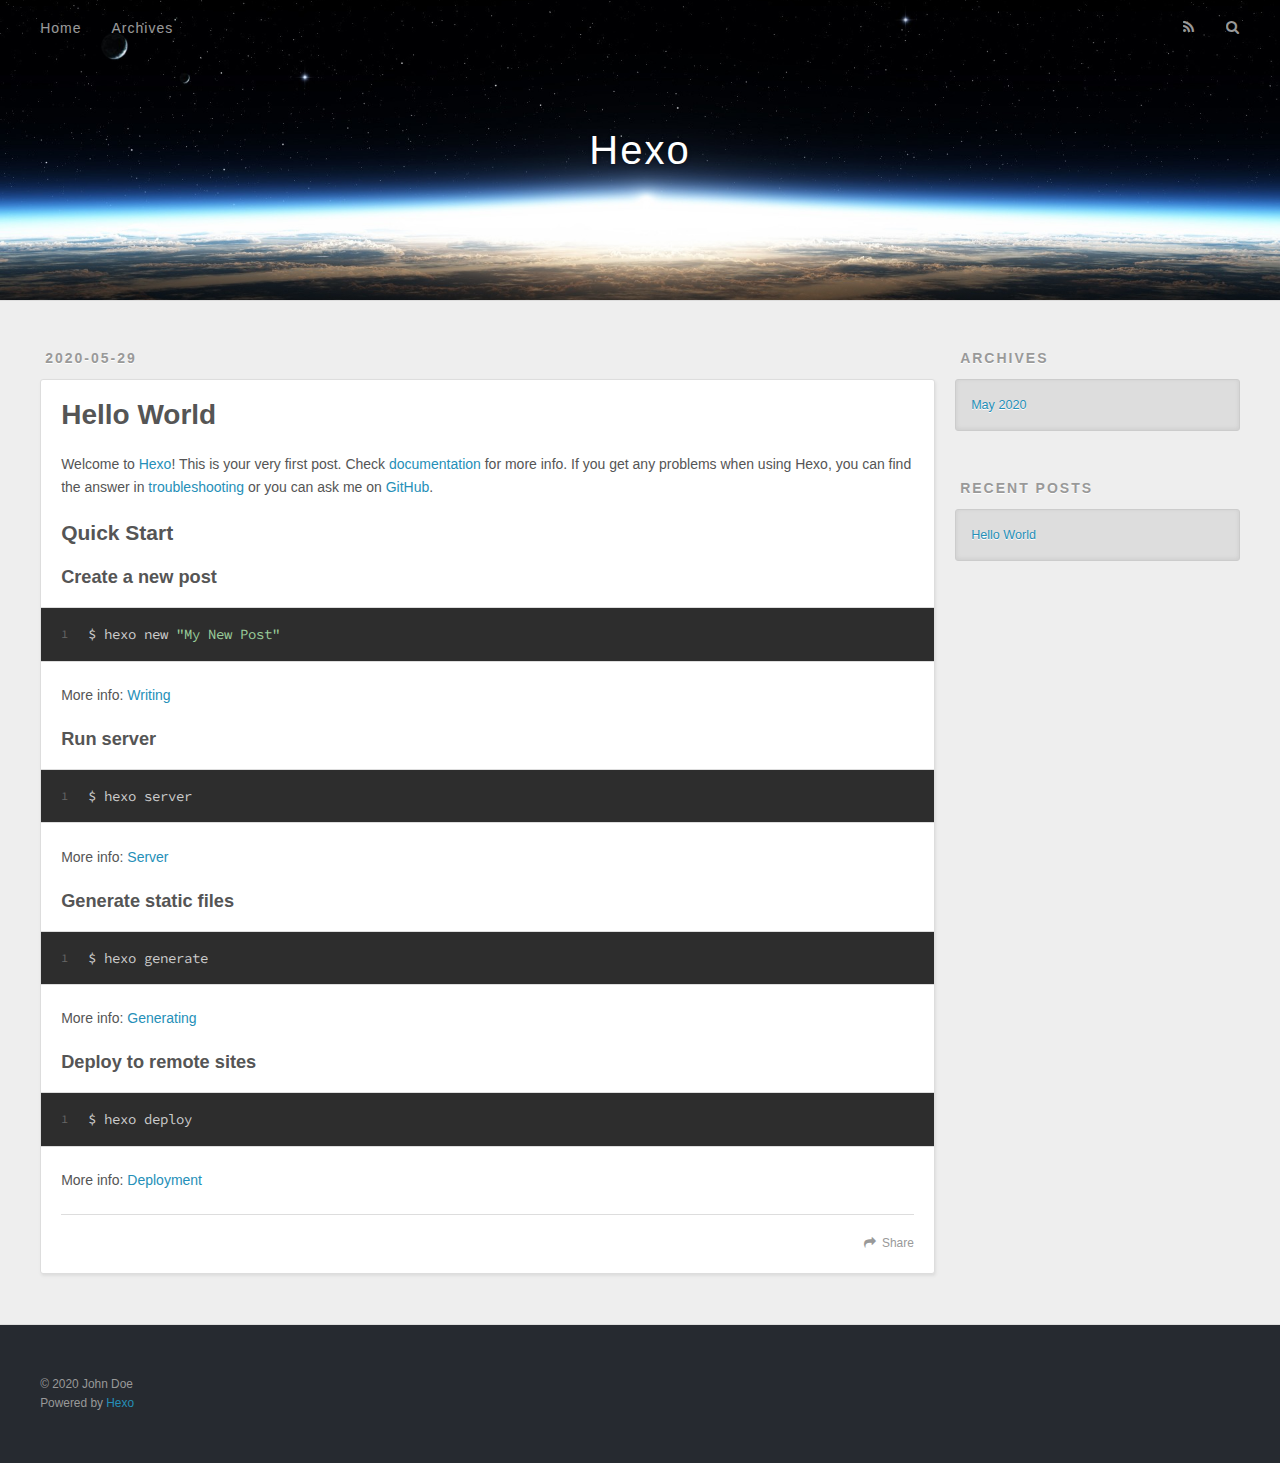
==== index.html @ 5be990b1 "Site updated: 2020-05-29 15:42:24" ====
<!DOCTYPE html>
<html>
<head>
  <meta charset="utf-8">
  

  
  <title>Hexo</title>
  <meta name="viewport" content="width=device-width, initial-scale=1, maximum-scale=1">
  <meta property="og:type" content="website">
<meta property="og:title" content="Hexo">
<meta property="og:url" content="http://yoursite.com/index.html">
<meta property="og:site_name" content="Hexo">
<meta property="og:locale" content="en_US">
<meta property="article:author" content="John Doe">
<meta name="twitter:card" content="summary">
  
    <link rel="alternate" href="/atom.xml" title="Hexo" type="application/atom+xml">
  
  
    <link rel="icon" href="/favicon.png">
  
  
    <link href="//fonts.googleapis.com/css?family=Source+Code+Pro" rel="stylesheet" type="text/css">
  
  
<link rel="stylesheet" href="/css/style.css">

<meta name="generator" content="Hexo 4.2.1"></head>

<body>
  <div id="container">
    <div id="wrap">
      <header id="header">
  <div id="banner"></div>
  <div id="header-outer" class="outer">
    <div id="header-title" class="inner">
      <h1 id="logo-wrap">
        <a href="/" id="logo">Hexo</a>
      </h1>
      
    </div>
    <div id="header-inner" class="inner">
      <nav id="main-nav">
        <a id="main-nav-toggle" class="nav-icon"></a>
        
          <a class="main-nav-link" href="/">Home</a>
        
          <a class="main-nav-link" href="/archives">Archives</a>
        
      </nav>
      <nav id="sub-nav">
        
          <a id="nav-rss-link" class="nav-icon" href="/atom.xml" title="RSS Feed"></a>
        
        <a id="nav-search-btn" class="nav-icon" title="Search"></a>
      </nav>
      <div id="search-form-wrap">
        <form action="//google.com/search" method="get" accept-charset="UTF-8" class="search-form"><input type="search" name="q" class="search-form-input" placeholder="Search"><button type="submit" class="search-form-submit">&#xF002;</button><input type="hidden" name="sitesearch" value="http://yoursite.com"></form>
      </div>
    </div>
  </div>
</header>
      <div class="outer">
        <section id="main">
  
    <article id="post-hello-world" class="article article-type-post" itemscope itemprop="blogPost">
  <div class="article-meta">
    <a href="/2020/05/29/hello-world/" class="article-date">
  <time datetime="2020-05-29T06:48:55.327Z" itemprop="datePublished">2020-05-29</time>
</a>
    
  </div>
  <div class="article-inner">
    
    
      <header class="article-header">
        
  
    <h1 itemprop="name">
      <a class="article-title" href="/2020/05/29/hello-world/">Hello World</a>
    </h1>
  

      </header>
    
    <div class="article-entry" itemprop="articleBody">
      
        <p>Welcome to <a href="https://hexo.io/" target="_blank" rel="noopener">Hexo</a>! This is your very first post. Check <a href="https://hexo.io/docs/" target="_blank" rel="noopener">documentation</a> for more info. If you get any problems when using Hexo, you can find the answer in <a href="https://hexo.io/docs/troubleshooting.html" target="_blank" rel="noopener">troubleshooting</a> or you can ask me on <a href="https://github.com/hexojs/hexo/issues" target="_blank" rel="noopener">GitHub</a>.</p>
<h2 id="Quick-Start"><a href="#Quick-Start" class="headerlink" title="Quick Start"></a>Quick Start</h2><h3 id="Create-a-new-post"><a href="#Create-a-new-post" class="headerlink" title="Create a new post"></a>Create a new post</h3><figure class="highlight bash"><table><tr><td class="gutter"><pre><span class="line">1</span><br></pre></td><td class="code"><pre><span class="line">$ hexo new <span class="string">"My New Post"</span></span><br></pre></td></tr></table></figure>

<p>More info: <a href="https://hexo.io/docs/writing.html" target="_blank" rel="noopener">Writing</a></p>
<h3 id="Run-server"><a href="#Run-server" class="headerlink" title="Run server"></a>Run server</h3><figure class="highlight bash"><table><tr><td class="gutter"><pre><span class="line">1</span><br></pre></td><td class="code"><pre><span class="line">$ hexo server</span><br></pre></td></tr></table></figure>

<p>More info: <a href="https://hexo.io/docs/server.html" target="_blank" rel="noopener">Server</a></p>
<h3 id="Generate-static-files"><a href="#Generate-static-files" class="headerlink" title="Generate static files"></a>Generate static files</h3><figure class="highlight bash"><table><tr><td class="gutter"><pre><span class="line">1</span><br></pre></td><td class="code"><pre><span class="line">$ hexo generate</span><br></pre></td></tr></table></figure>

<p>More info: <a href="https://hexo.io/docs/generating.html" target="_blank" rel="noopener">Generating</a></p>
<h3 id="Deploy-to-remote-sites"><a href="#Deploy-to-remote-sites" class="headerlink" title="Deploy to remote sites"></a>Deploy to remote sites</h3><figure class="highlight bash"><table><tr><td class="gutter"><pre><span class="line">1</span><br></pre></td><td class="code"><pre><span class="line">$ hexo deploy</span><br></pre></td></tr></table></figure>

<p>More info: <a href="https://hexo.io/docs/one-command-deployment.html" target="_blank" rel="noopener">Deployment</a></p>

      
    </div>
    <footer class="article-footer">
      <a data-url="http://yoursite.com/2020/05/29/hello-world/" data-id="ckaruykmx0000fo1jfmkt8koo" class="article-share-link">Share</a>
      
      
    </footer>
  </div>
  
</article>


  


</section>
        
          <aside id="sidebar">
  
    

  
    

  
    
  
    
  <div class="widget-wrap">
    <h3 class="widget-title">Archives</h3>
    <div class="widget">
      <ul class="archive-list"><li class="archive-list-item"><a class="archive-list-link" href="/archives/2020/05/">May 2020</a></li></ul>
    </div>
  </div>


  
    
  <div class="widget-wrap">
    <h3 class="widget-title">Recent Posts</h3>
    <div class="widget">
      <ul>
        
          <li>
            <a href="/2020/05/29/hello-world/">Hello World</a>
          </li>
        
      </ul>
    </div>
  </div>

  
</aside>
        
      </div>
      <footer id="footer">
  
  <div class="outer">
    <div id="footer-info" class="inner">
      &copy; 2020 John Doe<br>
      Powered by <a href="http://hexo.io/" target="_blank">Hexo</a>
    </div>
  </div>
</footer>
    </div>
    <nav id="mobile-nav">
  
    <a href="/" class="mobile-nav-link">Home</a>
  
    <a href="/archives" class="mobile-nav-link">Archives</a>
  
</nav>
    

<script src="//ajax.googleapis.com/ajax/libs/jquery/2.0.3/jquery.min.js"></script>


  
<link rel="stylesheet" href="/fancybox/jquery.fancybox.css">

  
<script src="/fancybox/jquery.fancybox.pack.js"></script>




<script src="/js/script.js"></script>




  </div>
</body>
</html>
---- css/style.css ----
body {
  width: 100%;
}
body:before,
body:after {
  content: "";
  display: table;
}
body:after {
  clear: both;
}
html,
body,
div,
span,
applet,
object,
iframe,
h1,
h2,
h3,
h4,
h5,
h6,
p,
blockquote,
pre,
a,
abbr,
acronym,
address,
big,
cite,
code,
del,
dfn,
em,
img,
ins,
kbd,
q,
s,
samp,
small,
strike,
strong,
sub,
sup,
tt,
var,
dl,
dt,
dd,
ol,
ul,
li,
fieldset,
form,
label,
legend,
table,
caption,
tbody,
tfoot,
thead,
tr,
th,
td {
  margin: 0;
  padding: 0;
  border: 0;
  outline: 0;
  font-weight: inherit;
  font-style: inherit;
  font-family: inherit;
  font-size: 100%;
  vertical-align: baseline;
}
body {
  line-height: 1;
  color: #000;
  background: #fff;
}
ol,
ul {
  list-style: none;
}
table {
  border-collapse: separate;
  border-spacing: 0;
  vertical-align: middle;
}
caption,
th,
td {
  text-align: left;
  font-weight: normal;
  vertical-align: middle;
}
a img {
  border: none;
}
input,
button {
  margin: 0;
  padding: 0;
}
input::-moz-focus-inner,
button::-moz-focus-inner {
  border: 0;
  padding: 0;
}
@font-face {
  font-family: FontAwesome;
  font-style: normal;
  font-weight: normal;
  src: url("fonts/fontawesome-webfont.eot?v=#4.0.3");
  src: url("fonts/fontawesome-webfont.eot?#iefix&v=#4.0.3") format("embedded-opentype"), url("fonts/fontawesome-webfont.woff?v=#4.0.3") format("woff"), url("fonts/fontawesome-webfont.ttf?v=#4.0.3") format("truetype"), url("fonts/fontawesome-webfont.svg#fontawesomeregular?v=#4.0.3") format("svg");
}
html,
body,
#container {
  height: 100%;
}
body {
  background: #eee;
  font: 14px -apple-system, BlinkMacSystemFont, "Segoe UI", "Roboto", "Oxygen", "Ubuntu", "Cantarell", "Fira Sans", "Droid Sans", "Helvetica Neue", sans-serif;
  -webkit-text-size-adjust: 100%;
}
.outer {
  max-width: 1220px;
  margin: 0 auto;
  padding: 0 20px;
}
.outer:before,
.outer:after {
  content: "";
  display: table;
}
.outer:after {
  clear: both;
}
.inner {
  display: inline;
  float: left;
  width: 98.33333333333333%;
  margin: 0 0.833333333333333%;
}
.left,
.alignleft {
  float: left;
}
.right,
.alignright {
  float: right;
}
.clear {
  clear: both;
}
#container {
  position: relative;
}
.mobile-nav-on {
  overflow: hidden;
}
#wrap {
  height: 100%;
  width: 100%;
  position: absolute;
  top: 0;
  left: 0;
  -webkit-transition: 0.2s ease-out;
  -moz-transition: 0.2s ease-out;
  -ms-transition: 0.2s ease-out;
  transition: 0.2s ease-out;
  z-index: 1;
  background: #eee;
}
.mobile-nav-on #wrap {
  left: 280px;
}
@media screen and (min-width: 768px) {
  #main {
    display: inline;
    float: left;
    width: 73.33333333333333%;
    margin: 0 0.833333333333333%;
  }
}
.article-date,
.article-category-link,
.archive-year,
.widget-title {
  text-decoration: none;
  text-transform: uppercase;
  letter-spacing: 2px;
  color: #999;
  margin-bottom: 1em;
  margin-left: 5px;
  line-height: 1em;
  text-shadow: 0 1px #fff;
  font-weight: bold;
}
.article-inner,
.archive-article-inner {
  background: #fff;
  -webkit-box-shadow: 1px 2px 3px #ddd;
  box-shadow: 1px 2px 3px #ddd;
  border: 1px solid #ddd;
  border-radius: 3px;
}
.article-entry h1,
.widget h1 {
  font-size: 2em;
}
.article-entry h2,
.widget h2 {
  font-size: 1.5em;
}
.article-entry h3,
.widget h3 {
  font-size: 1.3em;
}
.article-entry h4,
.widget h4 {
  font-size: 1.2em;
}
.article-entry h5,
.widget h5 {
  font-size: 1em;
}
.article-entry h6,
.widget h6 {
  font-size: 1em;
  color: #999;
}
.article-entry hr,
.widget hr {
  border: 1px dashed #ddd;
}
.article-entry strong,
.widget strong {
  font-weight: bold;
}
.article-entry em,
.widget em,
.article-entry cite,
.widget cite {
  font-style: italic;
}
.article-entry sup,
.widget sup,
.article-entry sub,
.widget sub {
  font-size: 0.75em;
  line-height: 0;
  position: relative;
  vertical-align: baseline;
}
.article-entry sup,
.widget sup {
  top: -0.5em;
}
.article-entry sub,
.widget sub {
  bottom: -0.2em;
}
.article-entry small,
.widget small {
  font-size: 0.85em;
}
.article-entry acronym,
.widget acronym,
.article-entry abbr,
.widget abbr {
  border-bottom: 1px dotted;
}
.article-entry ul,
.widget ul,
.article-entry ol,
.widget ol,
.article-entry dl,
.widget dl {
  margin: 0 20px;
  line-height: 1.6em;
}
.article-entry ul ul,
.widget ul ul,
.article-entry ol ul,
.widget ol ul,
.article-entry ul ol,
.widget ul ol,
.article-entry ol ol,
.widget ol ol {
  margin-top: 0;
  margin-bottom: 0;
}
.article-entry ul,
.widget ul {
  list-style: disc;
}
.article-entry ol,
.widget ol {
  list-style: decimal;
}
.article-entry dt,
.widget dt {
  font-weight: bold;
}
#header {
  height: 300px;
  position: relative;
  border-bottom: 1px solid #ddd;
}
#header:before,
#header:after {
  content: "";
  position: absolute;
  left: 0;
  right: 0;
  height: 40px;
}
#header:before {
  top: 0;
  background: -webkit-linear-gradient(rgba(0,0,0,0.2), transparent);
  background: -moz-linear-gradient(rgba(0,0,0,0.2), transparent);
  background: -ms-linear-gradient(rgba(0,0,0,0.2), transparent);
  background: linear-gradient(rgba(0,0,0,0.2), transparent);
}
#header:after {
  bottom: 0;
  background: -webkit-linear-gradient(transparent, rgba(0,0,0,0.2));
  background: -moz-linear-gradient(transparent, rgba(0,0,0,0.2));
  background: -ms-linear-gradient(transparent, rgba(0,0,0,0.2));
  background: linear-gradient(transparent, rgba(0,0,0,0.2));
}
#header-outer {
  height: 100%;
  position: relative;
}
#header-inner {
  position: relative;
  overflow: hidden;
}
#banner {
  position: absolute;
  top: 0;
  left: 0;
  width: 100%;
  height: 100%;
  background: url("images/banner.jpg") center #000;
  -webkit-background-size: cover;
  -moz-background-size: cover;
  background-size: cover;
  z-index: -1;
}
#header-title {
  text-align: center;
  height: 40px;
  position: absolute;
  top: 50%;
  left: 0;
  margin-top: -20px;
}
#logo,
#subtitle {
  text-decoration: none;
  color: #fff;
  font-weight: 300;
  text-shadow: 0 1px 4px rgba(0,0,0,0.3);
}
#logo {
  font-size: 40px;
  line-height: 40px;
  letter-spacing: 2px;
}
#subtitle {
  font-size: 16px;
  line-height: 16px;
  letter-spacing: 1px;
}
#subtitle-wrap {
  margin-top: 16px;
}
#main-nav {
  float: left;
  margin-left: -15px;
}
.nav-icon,
.main-nav-link {
  float: left;
  color: #fff;
  opacity: 0.6;
  text-decoration: none;
  text-shadow: 0 1px rgba(0,0,0,0.2);
  -webkit-transition: opacity 0.2s;
  -moz-transition: opacity 0.2s;
  -ms-transition: opacity 0.2s;
  transition: opacity 0.2s;
  display: block;
  padding: 20px 15px;
}
.nav-icon:hover,
.main-nav-link:hover {
  opacity: 1;
}
.nav-icon {
  font-family: FontAwesome;
  text-align: center;
  font-size: 14px;
  width: 14px;
  height: 14px;
  padding: 20px 15px;
  position: relative;
  cursor: pointer;
}
.main-nav-link {
  font-weight: 300;
  letter-spacing: 1px;
}
@media screen and (max-width: 479px) {
  .main-nav-link {
    display: none;
  }
}
#main-nav-toggle {
  display: none;
}
#main-nav-toggle:before {
  content: "\f0c9";
}
@media screen and (max-width: 479px) {
  #main-nav-toggle {
    display: block;
  }
}
#sub-nav {
  float: right;
  margin-right: -15px;
}
#nav-rss-link:before {
  content: "\f09e";
}
#nav-search-btn:before {
  content: "\f002";
}
#search-form-wrap {
  position: absolute;
  top: 15px;
  width: 150px;
  height: 30px;
  right: -150px;
  opacity: 0;
  -webkit-transition: 0.2s ease-out;
  -moz-transition: 0.2s ease-out;
  -ms-transition: 0.2s ease-out;
  transition: 0.2s ease-out;
}
#search-form-wrap.on {
  opacity: 1;
  right: 0;
}
@media screen and (max-width: 479px) {
  #search-form-wrap {
    width: 100%;
    right: -100%;
  }
}
.search-form {
  position: absolute;
  top: 0;
  left: 0;
  right: 0;
  background: #fff;
  padding: 5px 15px;
  border-radius: 15px;
  -webkit-box-shadow: 0 0 10px rgba(0,0,0,0.3);
  box-shadow: 0 0 10px rgba(0,0,0,0.3);
}
.search-form-input {
  border: none;
  background: none;
  color: #555;
  width: 100%;
  font: 13px -apple-system, BlinkMacSystemFont, "Segoe UI", "Roboto", "Oxygen", "Ubuntu", "Cantarell", "Fira Sans", "Droid Sans", "Helvetica Neue", sans-serif;
  outline: none;
}
.search-form-input::-webkit-search-results-decoration,
.search-form-input::-webkit-search-cancel-button {
  -webkit-appearance: none;
}
.search-form-submit {
  position: absolute;
  top: 50%;
  right: 10px;
  margin-top: -7px;
  font: 13px FontAwesome;
  border: none;
  background: none;
  color: #bbb;
  cursor: pointer;
}
.search-form-submit:hover,
.search-form-submit:focus {
  color: #777;
}
.article {
  margin: 50px 0;
}
.article-inner {
  overflow: hidden;
}
.article-meta:before,
.article-meta:after {
  content: "";
  display: table;
}
.article-meta:after {
  clear: both;
}
.article-date {
  float: left;
}
.article-category {
  float: left;
  line-height: 1em;
  color: #ccc;
  text-shadow: 0 1px #fff;
  margin-left: 8px;
}
.article-category:before {
  content: "\2022";
}
.article-category-link {
  margin: 0 12px 1em;
}
.article-header {
  padding: 20px 20px 0;
}
.article-title {
  text-decoration: none;
  font-size: 2em;
  font-weight: bold;
  color: #555;
  line-height: 1.1em;
  -webkit-transition: color 0.2s;
  -moz-transition: color 0.2s;
  -ms-transition: color 0.2s;
  transition: color 0.2s;
}
a.article-title:hover {
  color: #258fb8;
}
.article-entry {
  color: #555;
  padding: 0 20px;
}
.article-entry:before,
.article-entry:after {
  content: "";
  display: table;
}
.article-entry:after {
  clear: both;
}
.article-entry p,
.article-entry table {
  line-height: 1.6em;
  margin: 1.6em 0;
}
.article-entry h1,
.article-entry h2,
.article-entry h3,
.article-entry h4,
.article-entry h5,
.article-entry h6 {
  font-weight: bold;
}
.article-entry h1,
.article-entry h2,
.article-entry h3,
.article-entry h4,
.article-entry h5,
.article-entry h6 {
  line-height: 1.1em;
  margin: 1.1em 0;
}
.article-entry a {
  color: #258fb8;
  text-decoration: none;
}
.article-entry a:hover {
  text-decoration: underline;
}
.article-entry ul,
.article-entry ol,
.article-entry dl {
  margin-top: 1.6em;
  margin-bottom: 1.6em;
}
.article-entry img,
.article-entry video {
  max-width: 100%;
  height: auto;
  display: block;
  margin: auto;
}
.article-entry iframe {
  border: none;
}
.article-entry table {
  width: 100%;
  border-collapse: collapse;
  border-spacing: 0;
}
.article-entry th {
  font-weight: bold;
  border-bottom: 3px solid #ddd;
  padding-bottom: 0.5em;
}
.article-entry td {
  border-bottom: 1px solid #ddd;
  padding: 10px 0;
}
.article-entry blockquote {
  font-family: Georgia, "Times New Roman", serif;
  font-size: 1.4em;
  margin: 1.6em 20px;
  text-align: center;
}
.article-entry blockquote footer {
  font-size: 14px;
  margin: 1.6em 0;
  font-family: -apple-system, BlinkMacSystemFont, "Segoe UI", "Roboto", "Oxygen", "Ubuntu", "Cantarell", "Fira Sans", "Droid Sans", "Helvetica Neue", sans-serif;
}
.article-entry blockquote footer cite:before {
  content: "—";
  padding: 0 0.5em;
}
.article-entry .pullquote {
  text-align: left;
  width: 45%;
  margin: 0;
}
.article-entry .pullquote.left {
  margin-left: 0.5em;
  margin-right: 1em;
}
.article-entry .pullquote.right {
  margin-right: 0.5em;
  margin-left: 1em;
}
.article-entry .caption {
  color: #999;
  display: block;
  font-size: 0.9em;
  margin-top: 0.5em;
  position: relative;
  text-align: center;
}
.article-entry .video-container {
  position: relative;
  padding-top: 56.25%;
  height: 0;
  overflow: hidden;
}
.article-entry .video-container iframe,
.article-entry .video-container object,
.article-entry .video-container embed {
  position: absolute;
  top: 0;
  left: 0;
  width: 100%;
  height: 100%;
  margin-top: 0;
}
.article-more-link a {
  display: inline-block;
  line-height: 1em;
  padding: 6px 15px;
  border-radius: 15px;
  background: #eee;
  color: #999;
  text-shadow: 0 1px #fff;
  text-decoration: none;
}
.article-more-link a:hover {
  background: #258fb8;
  color: #fff;
  text-decoration: none;
  text-shadow: 0 1px #1e7293;
}
.article-footer {
  font-size: 0.85em;
  line-height: 1.6em;
  border-top: 1px solid #ddd;
  padding-top: 1.6em;
  margin: 0 20px 20px;
}
.article-footer:before,
.article-footer:after {
  content: "";
  display: table;
}
.article-footer:after {
  clear: both;
}
.article-footer a {
  color: #999;
  text-decoration: none;
}
.article-footer a:hover {
  color: #555;
}
.article-tag-list-item {
  float: left;
  margin-right: 10px;
}
.article-tag-list-link:before {
  content: "#";
}
.article-comment-link {
  float: right;
}
.article-comment-link:before {
  content: "\f075";
  font-family: FontAwesome;
  padding-right: 8px;
}
.article-share-link {
  cursor: pointer;
  float: right;
  margin-left: 20px;
}
.article-share-link:before {
  content: "\f064";
  font-family: FontAwesome;
  padding-right: 6px;
}
#article-nav {
  position: relative;
}
#article-nav:before,
#article-nav:after {
  content: "";
  display: table;
}
#article-nav:after {
  clear: both;
}
@media screen and (min-width: 768px) {
  #article-nav {
    margin: 50px 0;
  }
  #article-nav:before {
    width: 8px;
    height: 8px;
    position: absolute;
    top: 50%;
    left: 50%;
    margin-top: -4px;
    margin-left: -4px;
    content: "";
    border-radius: 50%;
    background: #ddd;
    -webkit-box-shadow: 0 1px 2px #fff;
    box-shadow: 0 1px 2px #fff;
  }
}
.article-nav-link-wrap {
  text-decoration: none;
  text-shadow: 0 1px #fff;
  color: #999;
  -webkit-box-sizing: border-box;
  -moz-box-sizing: border-box;
  box-sizing: border-box;
  margin-top: 50px;
  text-align: center;
  display: block;
}
.article-nav-link-wrap:hover {
  color: #555;
}
@media screen and (min-width: 768px) {
  .article-nav-link-wrap {
    width: 50%;
    margin-top: 0;
  }
}
@media screen and (min-width: 768px) {
  #article-nav-newer {
    float: left;
    text-align: right;
    padding-right: 20px;
  }
}
@media screen and (min-width: 768px) {
  #article-nav-older {
    float: right;
    text-align: left;
    padding-left: 20px;
  }
}
.article-nav-caption {
  text-transform: uppercase;
  letter-spacing: 2px;
  color: #ddd;
  line-height: 1em;
  font-weight: bold;
}
#article-nav-newer .article-nav-caption {
  margin-right: -2px;
}
.article-nav-title {
  font-size: 0.85em;
  line-height: 1.6em;
  margin-top: 0.5em;
}
.article-share-box {
  position: absolute;
  display: none;
  background: #fff;
  -webkit-box-shadow: 1px 2px 10px rgba(0,0,0,0.2);
  box-shadow: 1px 2px 10px rgba(0,0,0,0.2);
  border-radius: 3px;
  margin-left: -145px;
  overflow: hidden;
  z-index: 1;
}
.article-share-box.on {
  display: block;
}
.article-share-input {
  width: 100%;
  background: none;
  -webkit-box-sizing: border-box;
  -moz-box-sizing: border-box;
  box-sizing: border-box;
  font: 14px -apple-system, BlinkMacSystemFont, "Segoe UI", "Roboto", "Oxygen", "Ubuntu", "Cantarell", "Fira Sans", "Droid Sans", "Helvetica Neue", sans-serif;
  padding: 0 15px;
  color: #555;
  outline: none;
  border: 1px solid #ddd;
  border-radius: 3px 3px 0 0;
  height: 36px;
  line-height: 36px;
}
.article-share-links {
  background: #eee;
}
.article-share-links:before,
.article-share-links:after {
  content: "";
  display: table;
}
.article-share-links:after {
  clear: both;
}
.article-share-twitter,
.article-share-facebook,
.article-share-pinterest,
.article-share-google {
  width: 50px;
  height: 36px;
  display: block;
  float: left;
  position: relative;
  color: #999;
  text-shadow: 0 1px #fff;
}
.article-share-twitter:before,
.article-share-facebook:before,
.article-share-pinterest:before,
.article-share-google:before {
  font-size: 20px;
  font-family: FontAwesome;
  width: 20px;
  height: 20px;
  position: absolute;
  top: 50%;
  left: 50%;
  margin-top: -10px;
  margin-left: -10px;
  text-align: center;
}
.article-share-twitter:hover,
.article-share-facebook:hover,
.article-share-pinterest:hover,
.article-share-google:hover {
  color: #fff;
}
.article-share-twitter:before {
  content: "\f099";
}
.article-share-twitter:hover {
  background: #00aced;
  text-shadow: 0 1px #008abe;
}
.article-share-facebook:before {
  content: "\f09a";
}
.article-share-facebook:hover {
  background: #3b5998;
  text-shadow: 0 1px #2f477a;
}
.article-share-pinterest:before {
  content: "\f0d2";
}
.article-share-pinterest:hover {
  background: #cb2027;
  text-shadow: 0 1px #a21a1f;
}
.article-share-google:before {
  content: "\f0d5";
}
.article-share-google:hover {
  background: #dd4b39;
  text-shadow: 0 1px #be3221;
}
.article-gallery {
  background: #000;
  position: relative;
}
.article-gallery-photos {
  position: relative;
  overflow: hidden;
}
.article-gallery-img {
  display: none;
  max-width: 100%;
}
.article-gallery-img:first-child {
  display: block;
}
.article-gallery-img.loaded {
  position: absolute;
  display: block;
}
.article-gallery-img img {
  display: block;
  max-width: 100%;
  margin: 0 auto;
}
#comments {
  background: #fff;
  -webkit-box-shadow: 1px 2px 3px #ddd;
  box-shadow: 1px 2px 3px #ddd;
  padding: 20px;
  border: 1px solid #ddd;
  border-radius: 3px;
  margin: 50px 0;
}
#comments a {
  color: #258fb8;
}
.archives-wrap {
  margin: 50px 0;
}
.archives:before,
.archives:after {
  content: "";
  display: table;
}
.archives:after {
  clear: both;
}
.archive-year-wrap {
  margin-bottom: 1em;
}
.archives {
  -webkit-column-gap: 10px;
  -moz-column-gap: 10px;
  column-gap: 10px;
}
@media screen and (min-width: 480px) and (max-width: 767px) {
  .archives {
    -webkit-column-count: 2;
    -moz-column-count: 2;
    column-count: 2;
  }
}
@media screen and (min-width: 768px) {
  .archives {
    -webkit-column-count: 3;
    -moz-column-count: 3;
    column-count: 3;
  }
}
.archive-article {
  -webkit-column-break-inside: avoid;
  page-break-inside: avoid;
  overflow: hidden;
  break-inside: avoid-column;
}
.archive-article-inner {
  padding: 10px;
  margin-bottom: 15px;
}
.archive-article-title {
  text-decoration: none;
  font-weight: bold;
  color: #555;
  -webkit-transition: color 0.2s;
  -moz-transition: color 0.2s;
  -ms-transition: color 0.2s;
  transition: color 0.2s;
  line-height: 1.6em;
}
.archive-article-title:hover {
  color: #258fb8;
}
.archive-article-footer {
  margin-top: 1em;
}
.archive-article-date {
  color: #999;
  text-decoration: none;
  font-size: 0.85em;
  line-height: 1em;
  margin-bottom: 0.5em;
  display: block;
}
#page-nav {
  margin: 50px auto;
  background: #fff;
  -webkit-box-shadow: 1px 2px 3px #ddd;
  box-shadow: 1px 2px 3px #ddd;
  border: 1px solid #ddd;
  border-radius: 3px;
  text-align: center;
  color: #999;
  overflow: hidden;
}
#page-nav:before,
#page-nav:after {
  content: "";
  display: table;
}
#page-nav:after {
  clear: both;
}
#page-nav a,
#page-nav span {
  padding: 10px 20px;
  line-height: 1;
  height: 2ex;
}
#page-nav a {
  color: #999;
  text-decoration: none;
}
#page-nav a:hover {
  background: #999;
  color: #fff;
}
#page-nav .prev {
  float: left;
}
#page-nav .next {
  float: right;
}
#page-nav .page-number {
  display: inline-block;
}
@media screen and (max-width: 479px) {
  #page-nav .page-number {
    display: none;
  }
}
#page-nav .current {
  color: #555;
  font-weight: bold;
}
#page-nav .space {
  color: #ddd;
}
#footer {
  background: #262a30;
  padding: 50px 0;
  border-top: 1px solid #ddd;
  color: #999;
}
#footer a {
  color: #258fb8;
  text-decoration: none;
}
#footer a:hover {
  text-decoration: underline;
}
#footer-info {
  line-height: 1.6em;
  font-size: 0.85em;
}
.article-entry pre,
.article-entry .highlight {
  background: #2d2d2d;
  margin: 0 -20px;
  padding: 15px 20px;
  border-style: solid;
  border-color: #ddd;
  border-width: 1px 0;
  overflow: auto;
  color: #ccc;
  line-height: 22.400000000000002px;
}
.article-entry .highlight .gutter pre,
.article-entry .gist .gist-file .gist-data .line-numbers {
  color: #666;
  font-size: 0.85em;
}
.article-entry pre,
.article-entry code {
  font-family: "Source Code Pro", Consolas, Monaco, Menlo, Consolas, monospace;
}
.article-entry code {
  background: #eee;
  text-shadow: 0 1px #fff;
  padding: 0 0.3em;
}
.article-entry pre code {
  background: none;
  text-shadow: none;
  padding: 0;
}
.article-entry .highlight pre {
  border: none;
  margin: 0;
  padding: 0;
}
.article-entry .highlight table {
  margin: 0;
  width: auto;
}
.article-entry .highlight td {
  border: none;
  padding: 0;
}
.article-entry .highlight figcaption {
  font-size: 0.85em;
  color: #999;
  line-height: 1em;
  margin-bottom: 1em;
}
.article-entry .highlight figcaption:before,
.article-entry .highlight figcaption:after {
  content: "";
  display: table;
}
.article-entry .highlight figcaption:after {
  clear: both;
}
.article-entry .highlight figcaption a {
  float: right;
}
.article-entry .highlight .gutter pre {
  text-align: right;
  padding-right: 20px;
}
.article-entry .highlight .line {
  height: 22.400000000000002px;
}
.article-entry .highlight .line.marked {
  background: #515151;
}
.article-entry .gist {
  margin: 0 -20px;
  border-style: solid;
  border-color: #ddd;
  border-width: 1px 0;
  background: #2d2d2d;
  padding: 15px 20px 15px 0;
}
.article-entry .gist .gist-file {
  border: none;
  font-family: "Source Code Pro", Consolas, Monaco, Menlo, Consolas, monospace;
  margin: 0;
}
.article-entry .gist .gist-file .gist-data {
  background: none;
  border: none;
}
.article-entry .gist .gist-file .gist-data .line-numbers {
  background: none;
  border: none;
  padding: 0 20px 0 0;
}
.article-entry .gist .gist-file .gist-data .line-data {
  padding: 0 !important;
}
.article-entry .gist .gist-file .highlight {
  margin: 0;
  padding: 0;
  border: none;
}
.article-entry .gist .gist-file .gist-meta {
  background: #2d2d2d;
  color: #999;
  font: 0.85em -apple-system, BlinkMacSystemFont, "Segoe UI", "Roboto", "Oxygen", "Ubuntu", "Cantarell", "Fira Sans", "Droid Sans", "Helvetica Neue", sans-serif;
  text-shadow: 0 0;
  padding: 0;
  margin-top: 1em;
  margin-left: 20px;
}
.article-entry .gist .gist-file .gist-meta a {
  color: #258fb8;
  font-weight: normal;
}
.article-entry .gist .gist-file .gist-meta a:hover {
  text-decoration: underline;
}
pre .comment,
pre .title {
  color: #999;
}
pre .variable,
pre .attribute,
pre .tag,
pre .regexp,
pre .ruby .constant,
pre .xml .tag .title,
pre .xml .pi,
pre .xml .doctype,
pre .html .doctype,
pre .css .id,
pre .css .class,
pre .css .pseudo {
  color: #f2777a;
}
pre .number,
pre .preprocessor,
pre .built_in,
pre .literal,
pre .params,
pre .constant {
  color: #f99157;
}
pre .class,
pre .ruby .class .title,
pre .css .rules .attribute {
  color: #9c9;
}
pre .string,
pre .value,
pre .inheritance,
pre .header,
pre .ruby .symbol,
pre .xml .cdata {
  color: #9c9;
}
pre .css .hexcolor {
  color: #6cc;
}
pre .function,
pre .python .decorator,
pre .python .title,
pre .ruby .function .title,
pre .ruby .title .keyword,
pre .perl .sub,
pre .javascript .title,
pre .coffeescript .title {
  color: #69c;
}
pre .keyword,
pre .javascript .function {
  color: #c9c;
}
@media screen and (max-width: 479px) {
  #mobile-nav {
    position: absolute;
    top: 0;
    left: 0;
    width: 280px;
    height: 100%;
    background: #191919;
    border-right: 1px solid #fff;
  }
}
@media screen and (max-width: 479px) {
  .mobile-nav-link {
    display: block;
    color: #999;
    text-decoration: none;
    padding: 15px 20px;
    font-weight: bold;
  }
  .mobile-nav-link:hover {
    color: #fff;
  }
}
@media screen and (min-width: 768px) {
  #sidebar {
    display: inline;
    float: left;
    width: 23.333333333333332%;
    margin: 0 0.833333333333333%;
  }
}
.widget-wrap {
  margin: 50px 0;
}
.widget {
  color: #777;
  text-shadow: 0 1px #fff;
  background: #ddd;
  -webkit-box-shadow: 0 -1px 4px #ccc inset;
  box-shadow: 0 -1px 4px #ccc inset;
  border: 1px solid #ccc;
  padding: 15px;
  border-radius: 3px;
}
.widget a {
  color: #258fb8;
  text-decoration: none;
}
.widget a:hover {
  text-decoration: underline;
}
.widget ul ul,
.widget ol ul,
.widget dl ul,
.widget ul ol,
.widget ol ol,
.widget dl ol,
.widget ul dl,
.widget ol dl,
.widget dl dl {
  margin-left: 15px;
  list-style: disc;
}
.widget {
  line-height: 1.6em;
  word-wrap: break-word;
  font-size: 0.9em;
}
.widget ul,
.widget ol {
  list-style: none;
  margin: 0;
}
.widget ul ul,
.widget ol ul,
.widget ul ol,
.widget ol ol {
  margin: 0 20px;
}
.widget ul ul,
.widget ol ul {
  list-style: disc;
}
.widget ul ol,
.widget ol ol {
  list-style: decimal;
}
.category-list-count,
.tag-list-count,
.archive-list-count {
  padding-left: 5px;
  color: #999;
  font-size: 0.85em;
}
.category-list-count:before,
.tag-list-count:before,
.archive-list-count:before {
  content: "(";
}
.category-list-count:after,
.tag-list-count:after,
.archive-list-count:after {
  content: ")";
}
.tagcloud a {
  margin-right: 5px;
  display: inline-block;
}
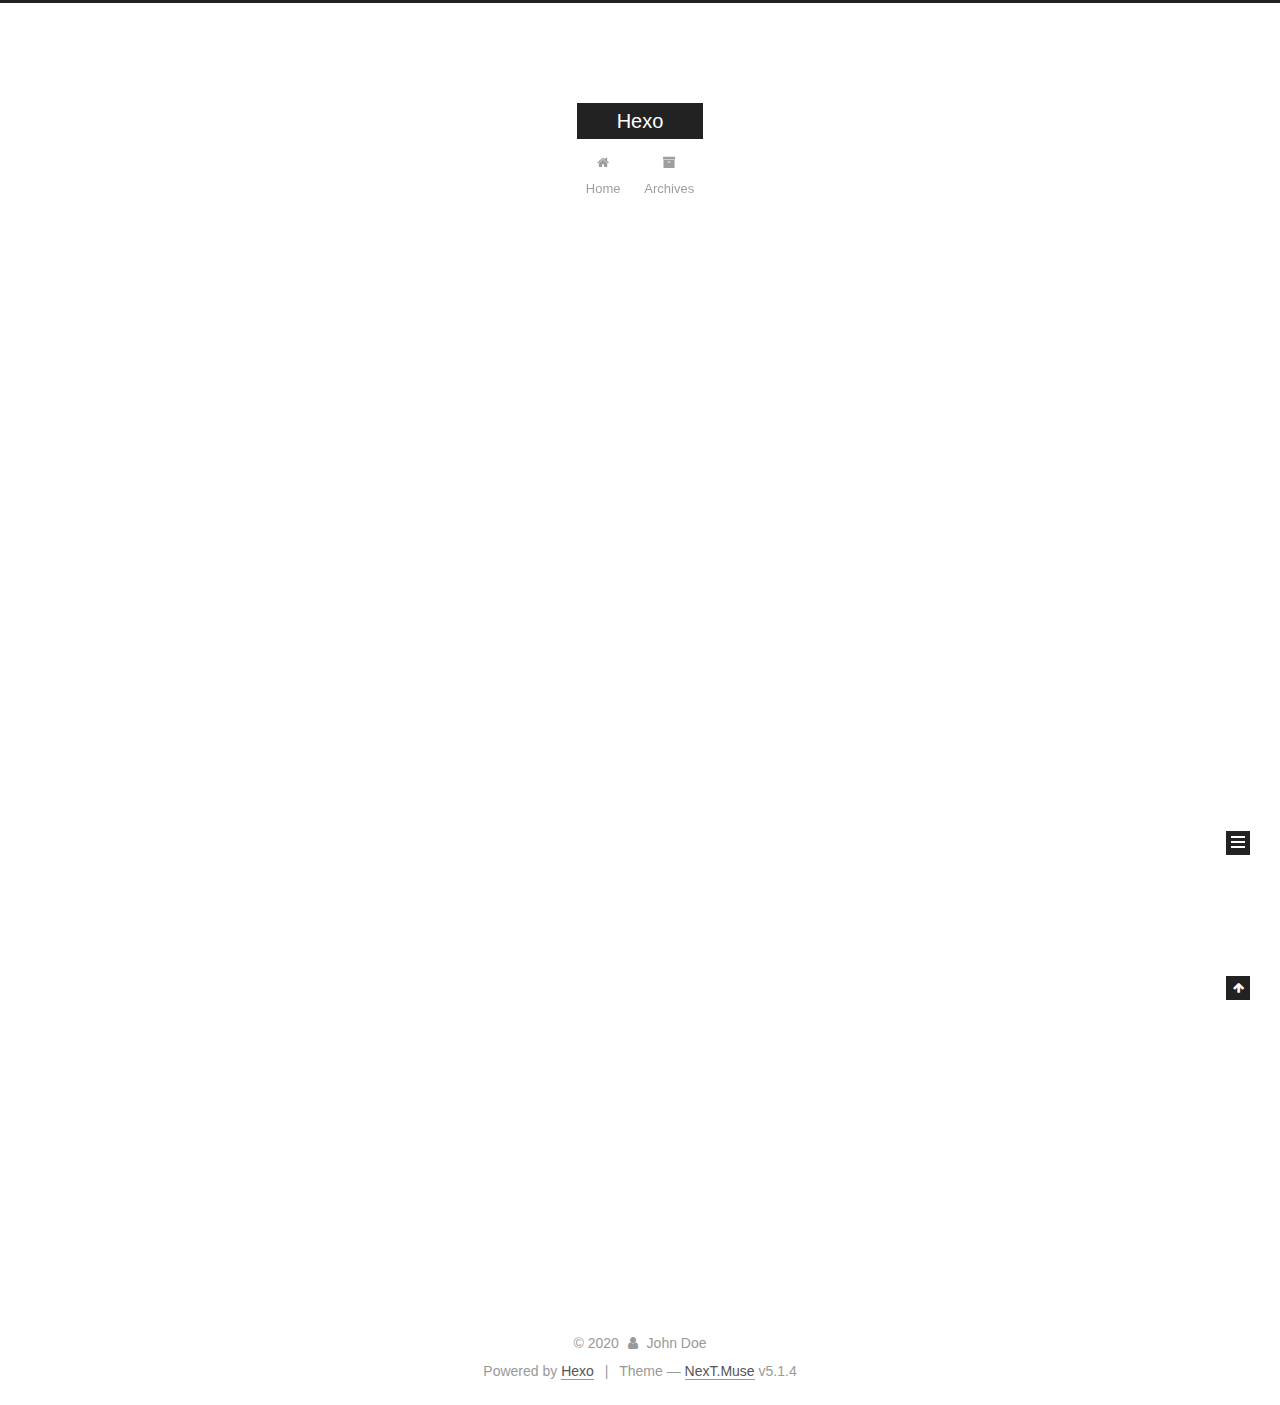
==== commit 2225211c: "Site updated: 2020-05-29 16:52:25" ====
--- a/index.html
+++ b/index.html
@@ -1,196 +1,620 @@
 <!DOCTYPE html>
-<html>
+
+
+
+  
+
+
+<html class="theme-next muse use-motion" lang="en">
 <head>
-  <meta charset="utf-8">
-  
-
-  
-  <title>Hexo</title>
-  <meta name="viewport" content="width=device-width, initial-scale=1, maximum-scale=1">
-  <meta property="og:type" content="website">
+  <meta charset="UTF-8"/>
+<meta http-equiv="X-UA-Compatible" content="IE=edge" />
+<meta name="viewport" content="width=device-width, initial-scale=1, maximum-scale=1"/>
+<meta name="theme-color" content="#222">
+
+
+
+
+
+
+
+
+
+<meta http-equiv="Cache-Control" content="no-transform" />
+<meta http-equiv="Cache-Control" content="no-siteapp" />
+
+
+
+
+
+
+
+
+
+
+
+
+
+
+
+
+  
+  
+  <link href="/lib/fancybox/source/jquery.fancybox.css?v=2.1.5" rel="stylesheet" type="text/css" />
+
+
+
+
+
+
+
+<link href="/lib/font-awesome/css/font-awesome.min.css?v=4.6.2" rel="stylesheet" type="text/css" />
+
+<link href="/css/main.css?v=5.1.4" rel="stylesheet" type="text/css" />
+
+
+  <link rel="apple-touch-icon" sizes="180x180" href="/images/apple-touch-icon-next.png?v=5.1.4">
+
+
+  <link rel="icon" type="image/png" sizes="32x32" href="/images/favicon-32x32-next.png?v=5.1.4">
+
+
+  <link rel="icon" type="image/png" sizes="16x16" href="/images/favicon-16x16-next.png?v=5.1.4">
+
+
+  <link rel="mask-icon" href="/images/logo.svg?v=5.1.4" color="#222">
+
+
+
+
+
+  <meta name="keywords" content="Hexo, NexT" />
+
+
+
+
+
+
+
+
+
+
+<meta property="og:type" content="website">
 <meta property="og:title" content="Hexo">
 <meta property="og:url" content="http://yoursite.com/index.html">
 <meta property="og:site_name" content="Hexo">
 <meta property="og:locale" content="en_US">
 <meta property="article:author" content="John Doe">
 <meta name="twitter:card" content="summary">
-  
-    <link rel="alternate" href="/atom.xml" title="Hexo" type="application/atom+xml">
-  
-  
-    <link rel="icon" href="/favicon.png">
-  
-  
-    <link href="//fonts.googleapis.com/css?family=Source+Code+Pro" rel="stylesheet" type="text/css">
-  
-  
-<link rel="stylesheet" href="/css/style.css">
+
+
+
+<script type="text/javascript" id="hexo.configurations">
+  var NexT = window.NexT || {};
+  var CONFIG = {
+    root: '/',
+    scheme: 'Muse',
+    version: '5.1.4',
+    sidebar: {"position":"left","display":"post","offset":12,"b2t":false,"scrollpercent":false,"onmobile":false},
+    fancybox: true,
+    tabs: true,
+    motion: {"enable":true,"async":false,"transition":{"post_block":"fadeIn","post_header":"slideDownIn","post_body":"slideDownIn","coll_header":"slideLeftIn","sidebar":"slideUpIn"}},
+    duoshuo: {
+      userId: '0',
+      author: 'Author'
+    },
+    algolia: {
+      applicationID: '',
+      apiKey: '',
+      indexName: '',
+      hits: {"per_page":10},
+      labels: {"input_placeholder":"Search for Posts","hits_empty":"We didn't find any results for the search: ${query}","hits_stats":"${hits} results found in ${time} ms"}
+    }
+  };
+</script>
+
+
+
+  <link rel="canonical" href="http://yoursite.com/"/>
+
+
+
+
+
+  <title>Hexo</title>
+  
+
+
+
+
+
+
+
 
 <meta name="generator" content="Hexo 4.2.1"></head>
 
-<body>
-  <div id="container">
-    <div id="wrap">
-      <header id="header">
-  <div id="banner"></div>
-  <div id="header-outer" class="outer">
-    <div id="header-title" class="inner">
-      <h1 id="logo-wrap">
-        <a href="/" id="logo">Hexo</a>
-      </h1>
-      
+<body itemscope itemtype="http://schema.org/WebPage" lang="en">
+
+  
+  
+    
+  
+
+  <div class="container sidebar-position-left 
+  page-home">
+    <div class="headband"></div>
+
+    <header id="header" class="header" itemscope itemtype="http://schema.org/WPHeader">
+      <div class="header-inner"><div class="site-brand-wrapper">
+  <div class="site-meta ">
+    
+
+    <div class="custom-logo-site-title">
+      <a href="/"  class="brand" rel="start">
+        <span class="logo-line-before"><i></i></span>
+        <span class="site-title">Hexo</span>
+        <span class="logo-line-after"><i></i></span>
+      </a>
     </div>
-    <div id="header-inner" class="inner">
-      <nav id="main-nav">
-        <a id="main-nav-toggle" class="nav-icon"></a>
-        
-          <a class="main-nav-link" href="/">Home</a>
-        
-          <a class="main-nav-link" href="/archives">Archives</a>
-        
-      </nav>
-      <nav id="sub-nav">
-        
-          <a id="nav-rss-link" class="nav-icon" href="/atom.xml" title="RSS Feed"></a>
-        
-        <a id="nav-search-btn" class="nav-icon" title="Search"></a>
-      </nav>
-      <div id="search-form-wrap">
-        <form action="//google.com/search" method="get" accept-charset="UTF-8" class="search-form"><input type="search" name="q" class="search-form-input" placeholder="Search"><button type="submit" class="search-form-submit">&#xF002;</button><input type="hidden" name="sitesearch" value="http://yoursite.com"></form>
-      </div>
+      
+        <p class="site-subtitle"></p>
+      
+  </div>
+
+  <div class="site-nav-toggle">
+    <button>
+      <span class="btn-bar"></span>
+      <span class="btn-bar"></span>
+      <span class="btn-bar"></span>
+    </button>
+  </div>
+</div>
+
+<nav class="site-nav">
+  
+
+  
+    <ul id="menu" class="menu">
+      
+        
+        <li class="menu-item menu-item-home">
+          <a href="/%20" rel="section">
+            
+              <i class="menu-item-icon fa fa-fw fa-home"></i> <br />
+            
+            Home
+          </a>
+        </li>
+      
+        
+        <li class="menu-item menu-item-archives">
+          <a href="/archives/%20" rel="section">
+            
+              <i class="menu-item-icon fa fa-fw fa-archive"></i> <br />
+            
+            Archives
+          </a>
+        </li>
+      
+
+      
+    </ul>
+  
+
+  
+</nav>
+
+
+
+ </div>
+    </header>
+
+    <main id="main" class="main">
+      <div class="main-inner">
+        <div class="content-wrap">
+          <div id="content" class="content">
+            
+  <section id="posts" class="posts-expand">
+    
+      
+
+  
+
+  
+  
+  
+
+  <article class="post post-type-normal" itemscope itemtype="http://schema.org/Article">
+  
+  
+  
+  <div class="post-block">
+    <link itemprop="mainEntityOfPage" href="http://yoursite.com/2020/05/29/hello-world/">
+
+    <span hidden itemprop="author" itemscope itemtype="http://schema.org/Person">
+      <meta itemprop="name" content="John Doe">
+      <meta itemprop="description" content="">
+      <meta itemprop="image" content="/images/avatar.gif">
+    </span>
+
+    <span hidden itemprop="publisher" itemscope itemtype="http://schema.org/Organization">
+      <meta itemprop="name" content="Hexo">
+    </span>
+
+    
+      <header class="post-header">
+
+        
+        
+          <h1 class="post-title" itemprop="name headline">
+                
+                <a class="post-title-link" href="/2020/05/29/hello-world/" itemprop="url">Hello World</a></h1>
+        
+
+        <div class="post-meta">
+          <span class="post-time">
+            
+              <span class="post-meta-item-icon">
+                <i class="fa fa-calendar-o"></i>
+              </span>
+              
+                <span class="post-meta-item-text">Posted on</span>
+              
+              <time title="Post created" itemprop="dateCreated datePublished" datetime="2020-05-29T14:48:55+08:00">
+                2020-05-29
+              </time>
+            
+
+            
+
+            
+          </span>
+
+          
+
+          
+            
+          
+
+          
+          
+
+          
+
+          
+
+          
+
+        </div>
+      </header>
+    
+
+    
+    
+    
+    <div class="post-body" itemprop="articleBody">
+
+      
+      
+
+      
+        
+          
+            <p>Welcome to <a href="https://hexo.io/" target="_blank" rel="noopener">Hexo</a>! This is your very first post. Check <a href="https://hexo.io/docs/" target="_blank" rel="noopener">documentation</a> for more info. If you get any problems when using Hexo, you can find the answer in <a href="https://hexo.io/docs/troubleshooting.html" target="_blank" rel="noopener">troubleshooting</a> or you can ask me on <a href="https://github.com/hexojs/hexo/issues" target="_blank" rel="noopener">GitHub</a>.</p>
+<h2 id="Quick-Start"><a href="#Quick-Start" class="headerlink" title="Quick Start"></a>Quick Start</h2><h3 id="Create-a-new-post"><a href="#Create-a-new-post" class="headerlink" title="Create a new post"></a>Create a new post</h3><figure class="highlight bash"><table><tr><td class="gutter"><pre><span class="line">1</span><br></pre></td><td class="code"><pre><span class="line">$ hexo new <span class="string">"My New Post"</span></span><br></pre></td></tr></table></figure>
+
+<p>More info: <a href="https://hexo.io/docs/writing.html" target="_blank" rel="noopener">Writing</a></p>
+<h3 id="Run-server"><a href="#Run-server" class="headerlink" title="Run server"></a>Run server</h3><figure class="highlight bash"><table><tr><td class="gutter"><pre><span class="line">1</span><br></pre></td><td class="code"><pre><span class="line">$ hexo server</span><br></pre></td></tr></table></figure>
+
+<p>More info: <a href="https://hexo.io/docs/server.html" target="_blank" rel="noopener">Server</a></p>
+<h3 id="Generate-static-files"><a href="#Generate-static-files" class="headerlink" title="Generate static files"></a>Generate static files</h3><figure class="highlight bash"><table><tr><td class="gutter"><pre><span class="line">1</span><br></pre></td><td class="code"><pre><span class="line">$ hexo generate</span><br></pre></td></tr></table></figure>
+
+<p>More info: <a href="https://hexo.io/docs/generating.html" target="_blank" rel="noopener">Generating</a></p>
+<h3 id="Deploy-to-remote-sites"><a href="#Deploy-to-remote-sites" class="headerlink" title="Deploy to remote sites"></a>Deploy to remote sites</h3><figure class="highlight bash"><table><tr><td class="gutter"><pre><span class="line">1</span><br></pre></td><td class="code"><pre><span class="line">$ hexo deploy</span><br></pre></td></tr></table></figure>
+
+<p>More info: <a href="https://hexo.io/docs/one-command-deployment.html" target="_blank" rel="noopener">Deployment</a></p>
+
+          
+        
+      
+    </div>
+    
+    
+    
+
+    
+
+    
+
+    
+
+    <footer class="post-footer">
+      
+
+      
+
+      
+
+      
+      
+        <div class="post-eof"></div>
+      
+    </footer>
+  </div>
+  
+  
+  
+  </article>
+
+
+    
+  </section>
+
+  
+
+
+          </div>
+          
+
+
+          
+
+        </div>
+        
+          
+  
+  <div class="sidebar-toggle">
+    <div class="sidebar-toggle-line-wrap">
+      <span class="sidebar-toggle-line sidebar-toggle-line-first"></span>
+      <span class="sidebar-toggle-line sidebar-toggle-line-middle"></span>
+      <span class="sidebar-toggle-line sidebar-toggle-line-last"></span>
     </div>
   </div>
-</header>
-      <div class="outer">
-        <section id="main">
-  
-    <article id="post-hello-world" class="article article-type-post" itemscope itemprop="blogPost">
-  <div class="article-meta">
-    <a href="/2020/05/29/hello-world/" class="article-date">
-  <time datetime="2020-05-29T06:48:55.327Z" itemprop="datePublished">2020-05-29</time>
-</a>
-    
+
+  <aside id="sidebar" class="sidebar">
+    
+    <div class="sidebar-inner">
+
+      
+
+      
+
+      <section class="site-overview-wrap sidebar-panel sidebar-panel-active">
+        <div class="site-overview">
+          <div class="site-author motion-element" itemprop="author" itemscope itemtype="http://schema.org/Person">
+            
+              <p class="site-author-name" itemprop="name">John Doe</p>
+              <p class="site-description motion-element" itemprop="description"></p>
+          </div>
+
+          <nav class="site-state motion-element">
+
+            
+              <div class="site-state-item site-state-posts">
+              
+                <a href="/archives/%20%7C%7C%20archive">
+              
+                  <span class="site-state-item-count">1</span>
+                  <span class="site-state-item-name">posts</span>
+                </a>
+              </div>
+            
+
+            
+
+            
+
+          </nav>
+
+          
+
+          
+
+          
+          
+
+          
+          
+
+          
+
+        </div>
+      </section>
+
+      
+
+      
+
+    </div>
+  </aside>
+
+
+        
+      </div>
+    </main>
+
+    <footer id="footer" class="footer">
+      <div class="footer-inner">
+        <div class="copyright">&copy; <span itemprop="copyrightYear">2020</span>
+  <span class="with-love">
+    <i class="fa fa-user"></i>
+  </span>
+  <span class="author" itemprop="copyrightHolder">John Doe</span>
+
+  
+</div>
+
+
+  <div class="powered-by">Powered by <a class="theme-link" target="_blank" href="https://hexo.io">Hexo</a></div>
+
+
+
+  <span class="post-meta-divider">|</span>
+
+
+
+  <div class="theme-info">Theme &mdash; <a class="theme-link" target="_blank" href="https://github.com/iissnan/hexo-theme-next">NexT.Muse</a> v5.1.4</div>
+
+
+
+
+        
+
+
+
+
+
+
+
+        
+      </div>
+    </footer>
+
+    
+      <div class="back-to-top">
+        <i class="fa fa-arrow-up"></i>
+        
+      </div>
+    
+
+    
+
   </div>
-  <div class="article-inner">
-    
-    
-      <header class="article-header">
-        
-  
-    <h1 itemprop="name">
-      <a class="article-title" href="/2020/05/29/hello-world/">Hello World</a>
-    </h1>
-  
-
-      </header>
-    
-    <div class="article-entry" itemprop="articleBody">
-      
-        <p>Welcome to <a href="https://hexo.io/" target="_blank" rel="noopener">Hexo</a>! This is your very first post. Check <a href="https://hexo.io/docs/" target="_blank" rel="noopener">documentation</a> for more info. If you get any problems when using Hexo, you can find the answer in <a href="https://hexo.io/docs/troubleshooting.html" target="_blank" rel="noopener">troubleshooting</a> or you can ask me on <a href="https://github.com/hexojs/hexo/issues" target="_blank" rel="noopener">GitHub</a>.</p>
-<h2 id="Quick-Start"><a href="#Quick-Start" class="headerlink" title="Quick Start"></a>Quick Start</h2><h3 id="Create-a-new-post"><a href="#Create-a-new-post" class="headerlink" title="Create a new post"></a>Create a new post</h3><figure class="highlight bash"><table><tr><td class="gutter"><pre><span class="line">1</span><br></pre></td><td class="code"><pre><span class="line">$ hexo new <span class="string">"My New Post"</span></span><br></pre></td></tr></table></figure>
-
-<p>More info: <a href="https://hexo.io/docs/writing.html" target="_blank" rel="noopener">Writing</a></p>
-<h3 id="Run-server"><a href="#Run-server" class="headerlink" title="Run server"></a>Run server</h3><figure class="highlight bash"><table><tr><td class="gutter"><pre><span class="line">1</span><br></pre></td><td class="code"><pre><span class="line">$ hexo server</span><br></pre></td></tr></table></figure>
-
-<p>More info: <a href="https://hexo.io/docs/server.html" target="_blank" rel="noopener">Server</a></p>
-<h3 id="Generate-static-files"><a href="#Generate-static-files" class="headerlink" title="Generate static files"></a>Generate static files</h3><figure class="highlight bash"><table><tr><td class="gutter"><pre><span class="line">1</span><br></pre></td><td class="code"><pre><span class="line">$ hexo generate</span><br></pre></td></tr></table></figure>
-
-<p>More info: <a href="https://hexo.io/docs/generating.html" target="_blank" rel="noopener">Generating</a></p>
-<h3 id="Deploy-to-remote-sites"><a href="#Deploy-to-remote-sites" class="headerlink" title="Deploy to remote sites"></a>Deploy to remote sites</h3><figure class="highlight bash"><table><tr><td class="gutter"><pre><span class="line">1</span><br></pre></td><td class="code"><pre><span class="line">$ hexo deploy</span><br></pre></td></tr></table></figure>
-
-<p>More info: <a href="https://hexo.io/docs/one-command-deployment.html" target="_blank" rel="noopener">Deployment</a></p>
-
-      
-    </div>
-    <footer class="article-footer">
-      <a data-url="http://yoursite.com/2020/05/29/hello-world/" data-id="ckaruykmx0000fo1jfmkt8koo" class="article-share-link">Share</a>
-      
-      
-    </footer>
-  </div>
-  
-</article>
-
-
-  
-
-
-</section>
-        
-          <aside id="sidebar">
-  
-    
-
-  
-    
-
-  
-    
-  
-    
-  <div class="widget-wrap">
-    <h3 class="widget-title">Archives</h3>
-    <div class="widget">
-      <ul class="archive-list"><li class="archive-list-item"><a class="archive-list-link" href="/archives/2020/05/">May 2020</a></li></ul>
-    </div>
-  </div>
-
-
-  
-    
-  <div class="widget-wrap">
-    <h3 class="widget-title">Recent Posts</h3>
-    <div class="widget">
-      <ul>
-        
-          <li>
-            <a href="/2020/05/29/hello-world/">Hello World</a>
-          </li>
-        
-      </ul>
-    </div>
-  </div>
-
-  
-</aside>
-        
-      </div>
-      <footer id="footer">
-  
-  <div class="outer">
-    <div id="footer-info" class="inner">
-      &copy; 2020 John Doe<br>
-      Powered by <a href="http://hexo.io/" target="_blank">Hexo</a>
-    </div>
-  </div>
-</footer>
-    </div>
-    <nav id="mobile-nav">
-  
-    <a href="/" class="mobile-nav-link">Home</a>
-  
-    <a href="/archives" class="mobile-nav-link">Archives</a>
-  
-</nav>
-    
-
-<script src="//ajax.googleapis.com/ajax/libs/jquery/2.0.3/jquery.min.js"></script>
-
-
-  
-<link rel="stylesheet" href="/fancybox/jquery.fancybox.css">
-
-  
-<script src="/fancybox/jquery.fancybox.pack.js"></script>
-
-
-
-
-<script src="/js/script.js"></script>
-
-
-
-
-  </div>
+
+  
+
+<script type="text/javascript">
+  if (Object.prototype.toString.call(window.Promise) !== '[object Function]') {
+    window.Promise = null;
+  }
+</script>
+
+
+
+
+
+
+
+
+
+  
+
+
+
+
+
+
+
+
+
+
+
+
+  
+  
+    <script type="text/javascript" src="/lib/jquery/index.js?v=2.1.3"></script>
+  
+
+  
+  
+    <script type="text/javascript" src="/lib/fastclick/lib/fastclick.min.js?v=1.0.6"></script>
+  
+
+  
+  
+    <script type="text/javascript" src="/lib/jquery_lazyload/jquery.lazyload.js?v=1.9.7"></script>
+  
+
+  
+  
+    <script type="text/javascript" src="/lib/velocity/velocity.min.js?v=1.2.1"></script>
+  
+
+  
+  
+    <script type="text/javascript" src="/lib/velocity/velocity.ui.min.js?v=1.2.1"></script>
+  
+
+  
+  
+    <script type="text/javascript" src="/lib/fancybox/source/jquery.fancybox.pack.js?v=2.1.5"></script>
+  
+
+
+  
+
+
+  <script type="text/javascript" src="/js/src/utils.js?v=5.1.4"></script>
+
+  <script type="text/javascript" src="/js/src/motion.js?v=5.1.4"></script>
+
+
+
+  
+  
+
+  
+
+  
+
+
+  <script type="text/javascript" src="/js/src/bootstrap.js?v=5.1.4"></script>
+
+
+
+  
+
+
+  
+
+
+
+
+	
+
+
+
+
+
+  
+
+
+
+
+
+  
+
+
+
+
+
+
+
+
+
+
+
+
+  
+
+
+
+
+
+  
+
+  
+
+  
+
+  
+  
+
+  
+
+  
+
+  
+
 </body>
-</html>+</html>
--- a/css/main.css
+++ b/css/main.css
@@ -0,0 +1,2662 @@
+/* normalize.css v3.0.2 | MIT License | git.io/normalize */
+html {
+  font-family: sans-serif; /* 1 */
+  -ms-text-size-adjust: 100%; /* 2 */
+  -webkit-text-size-adjust: 100%; /* 2 */
+}
+body {
+  margin: 0;
+}
+article,
+aside,
+details,
+figcaption,
+figure,
+footer,
+header,
+hgroup,
+main,
+menu,
+nav,
+section,
+summary {
+  display: block;
+}
+audio,
+canvas,
+progress,
+video {
+  display: inline-block; /* 1 */
+  vertical-align: baseline; /* 2 */
+}
+audio:not([controls]) {
+  display: none;
+  height: 0;
+}
+[hidden],
+template {
+  display: none;
+}
+a {
+  background-color: transparent;
+}
+a:active,
+a:hover {
+  outline: 0;
+}
+abbr[title] {
+  border-bottom: 1px dotted;
+}
+b,
+strong {
+  font-weight: bold;
+}
+dfn {
+  font-style: italic;
+}
+h1 {
+  font-size: 2em;
+  margin: 0.67em 0;
+}
+mark {
+  background: #ff0;
+  color: #000;
+}
+small {
+  font-size: 80%;
+}
+sub,
+sup {
+  font-size: 75%;
+  line-height: 0;
+  position: relative;
+  vertical-align: baseline;
+}
+sup {
+  top: -0.5em;
+}
+sub {
+  bottom: -0.25em;
+}
+img {
+  border: 0;
+}
+svg:not(:root) {
+  overflow: hidden;
+}
+figure {
+  margin: 1em 40px;
+}
+hr {
+  -moz-box-sizing: content-box;
+  box-sizing: content-box;
+  height: 0;
+}
+pre {
+  overflow: auto;
+}
+code,
+kbd,
+pre,
+samp {
+  font-family: monospace, monospace;
+  font-size: 1em;
+}
+button,
+input,
+optgroup,
+select,
+textarea {
+  color: inherit; /* 1 */
+  font: inherit; /* 2 */
+  margin: 0; /* 3 */
+}
+button {
+  overflow: visible;
+}
+button,
+select {
+  text-transform: none;
+}
+button,
+html input[type="button"],
+input[type="reset"],
+input[type="submit"] {
+  -webkit-appearance: button; /* 2 */
+  cursor: pointer; /* 3 */
+}
+button[disabled],
+html input[disabled] {
+  cursor: default;
+}
+button::-moz-focus-inner,
+input::-moz-focus-inner {
+  border: 0;
+  padding: 0;
+}
+input {
+  line-height: normal;
+}
+input[type="checkbox"],
+input[type="radio"] {
+  box-sizing: border-box; /* 1 */
+  padding: 0; /* 2 */
+}
+input[type="number"]::-webkit-inner-spin-button,
+input[type="number"]::-webkit-outer-spin-button {
+  height: auto;
+}
+input[type="search"] {
+  -webkit-appearance: textfield; /* 1 */
+  -moz-box-sizing: content-box;
+  -webkit-box-sizing: content-box; /* 2 */
+  box-sizing: content-box;
+}
+input[type="search"]::-webkit-search-cancel-button,
+input[type="search"]::-webkit-search-decoration {
+  -webkit-appearance: none;
+}
+fieldset {
+  border: 1px solid #c0c0c0;
+  margin: 0 2px;
+  padding: 0.35em 0.625em 0.75em;
+}
+legend {
+  border: 0; /* 1 */
+  padding: 0; /* 2 */
+}
+textarea {
+  overflow: auto;
+}
+optgroup {
+  font-weight: bold;
+}
+table {
+  border-collapse: collapse;
+  border-spacing: 0;
+}
+td,
+th {
+  padding: 0;
+}
+::selection {
+  background: #262a30;
+  color: #fff;
+}
+body {
+  position: relative;
+  font-family: 'Lato', "PingFang SC", "Microsoft YaHei", sans-serif;
+  font-size: 14px;
+  line-height: 2;
+  color: #555;
+  background: #fff;
+}
+@media (max-width: 767px) {
+  body {
+    padding-right: 0 !important;
+  }
+}
+@media (min-width: 768px) and (max-width: 991px) {
+  body {
+    padding-right: 0 !important;
+  }
+}
+@media (min-width: 1600px) {
+  body {
+    font-size: 16px;
+  }
+}
+h1,
+h2,
+h3,
+h4,
+h5,
+h6 {
+  margin: 0;
+  padding: 0;
+  font-weight: bold;
+  line-height: 1.5;
+  font-family: 'Lato', "PingFang SC", "Microsoft YaHei", sans-serif;
+}
+h2,
+h3,
+h4,
+h5,
+h6 {
+  margin: 20px 0 15px;
+}
+h1 {
+  font-size: 22px;
+}
+@media (max-width: 767px) {
+  h1 {
+    font-size: 18px;
+  }
+}
+h2 {
+  font-size: 20px;
+}
+@media (max-width: 767px) {
+  h2 {
+    font-size: 16px;
+  }
+}
+h3 {
+  font-size: 18px;
+}
+@media (max-width: 767px) {
+  h3 {
+    font-size: 14px;
+  }
+}
+h4 {
+  font-size: 16px;
+}
+@media (max-width: 767px) {
+  h4 {
+    font-size: 12px;
+  }
+}
+h5 {
+  font-size: 14px;
+}
+@media (max-width: 767px) {
+  h5 {
+    font-size: 10px;
+  }
+}
+h6 {
+  font-size: 12px;
+}
+@media (max-width: 767px) {
+  h6 {
+    font-size: 8px;
+  }
+}
+p {
+  margin: 0 0 20px 0;
+}
+a {
+  color: #555;
+  text-decoration: none;
+  outline: none;
+  border-bottom: 1px solid #999;
+  word-wrap: break-word;
+}
+a:hover {
+  color: #222;
+  border-bottom-color: #222;
+}
+blockquote {
+  margin: 0;
+  padding: 0;
+}
+img {
+  display: block;
+  margin: auto;
+  max-width: 100%;
+  height: auto;
+}
+hr {
+  margin: 40px 0;
+  height: 3px;
+  border: none;
+  background-color: #ddd;
+  background-image: repeating-linear-gradient(-45deg, #fff, #fff 4px, transparent 4px, transparent 8px);
+}
+blockquote {
+  padding: 0 15px;
+  color: #666;
+  border-left: 4px solid #ddd;
+}
+blockquote cite::before {
+  content: "-";
+  padding: 0 5px;
+}
+dt {
+  font-weight: 700;
+}
+dd {
+  margin: 0;
+  padding: 0;
+}
+kbd {
+  border: 1px solid #ccc;
+  border-radius: 0.2em;
+  box-shadow: 0.1em 0.1em 0.2em rgba(0,0,0,0.1);
+  background-color: #f9f9f9;
+  font-family: inherit;
+  background-image: -webkit-linear-gradient(top, #eee, #fff, #eee);
+  padding: 0.1em 0.3em;
+  white-space: nowrap;
+}
+.text-left {
+  text-align: left;
+}
+.text-center {
+  text-align: center;
+}
+.text-right {
+  text-align: right;
+}
+.text-justify {
+  text-align: justify;
+}
+.text-nowrap {
+  white-space: nowrap;
+}
+.text-lowercase {
+  text-transform: lowercase;
+}
+.text-uppercase {
+  text-transform: uppercase;
+}
+.text-capitalize {
+  text-transform: capitalize;
+}
+.center-block {
+  display: block;
+  margin-left: auto;
+  margin-right: auto;
+}
+.clearfix:before,
+.clearfix:after {
+  content: " ";
+  display: table;
+}
+.clearfix:after {
+  clear: both;
+}
+.pullquote {
+  width: 45%;
+}
+.pullquote.left {
+  float: left;
+  margin-left: 5px;
+  margin-right: 10px;
+}
+.pullquote.right {
+  float: right;
+  margin-left: 10px;
+  margin-right: 5px;
+}
+.affix.affix.affix {
+  position: fixed;
+}
+.translation {
+  margin-top: -20px;
+  font-size: 14px;
+  color: #999;
+}
+.scrollbar-measure {
+  width: 100px;
+  height: 100px;
+  overflow: scroll;
+  position: absolute;
+  top: -9999px;
+}
+.use-motion .motion-element {
+  opacity: 0;
+}
+table {
+  margin: 20px 0;
+  width: 100%;
+  border-collapse: collapse;
+  border-spacing: 0;
+  border: 1px solid #ddd;
+  font-size: 14px;
+  table-layout: fixed;
+  word-wrap: break-all;
+}
+table>tbody>tr:nth-of-type(odd) {
+  background-color: #f9f9f9;
+}
+table>tbody>tr:hover {
+  background-color: #f5f5f5;
+}
+caption,
+th,
+td {
+  padding: 8px;
+  text-align: left;
+  vertical-align: middle;
+  font-weight: normal;
+}
+th,
+td {
+  border-bottom: 3px solid #ddd;
+  border-right: 1px solid #eee;
+}
+th {
+  padding-bottom: 10px;
+  font-weight: 700;
+}
+td {
+  border-bottom-width: 1px;
+}
+html,
+body {
+  height: 100%;
+}
+.container {
+  position: relative;
+  min-height: 100%;
+}
+.header-inner {
+  margin: 0 auto;
+  padding: 100px 0 70px;
+  width: 700px;
+}
+@media (min-width: 1600px) {
+  .container .header-inner {
+    width: 900px;
+  }
+}
+.main {
+  padding-bottom: 150px;
+}
+.main-inner {
+  margin: 0 auto;
+  width: 700px;
+}
+@media (min-width: 1600px) {
+  .container .main-inner {
+    width: 900px;
+  }
+}
+.footer {
+  position: absolute;
+  left: 0;
+  bottom: 0;
+  width: 100%;
+  min-height: 50px;
+}
+.footer-inner {
+  box-sizing: border-box;
+  margin: 20px auto;
+  width: 700px;
+}
+@media (min-width: 1600px) {
+  .container .footer-inner {
+    width: 900px;
+  }
+}
+pre,
+.highlight {
+  overflow: auto;
+  margin: 20px 0;
+  padding: 0;
+  font-size: 13px;
+  color: #4d4d4c;
+  background: #f7f7f7;
+  line-height: 1.6;
+}
+pre,
+code {
+  font-family: consolas, Menlo, "PingFang SC", "Microsoft YaHei", monospace;
+}
+code {
+  padding: 2px 4px;
+  word-wrap: break-word;
+  color: #555;
+  background: #eee;
+  border-radius: 3px;
+  font-size: 13px;
+}
+pre {
+  padding: 10px;
+}
+pre code {
+  padding: 0;
+  color: #4d4d4c;
+  background: none;
+  text-shadow: none;
+}
+.highlight {
+  border-radius: 1px;
+}
+.highlight pre {
+  border: none;
+  margin: 0;
+  padding: 10px 0;
+}
+.highlight table {
+  margin: 0;
+  width: auto;
+  border: none;
+}
+.highlight td {
+  border: none;
+  padding: 0;
+}
+.highlight figcaption {
+  font-size: 1em;
+  color: #4d4d4c;
+  line-height: 1em;
+  margin-bottom: 1em;
+}
+.highlight figcaption:before,
+.highlight figcaption:after {
+  content: " ";
+  display: table;
+}
+.highlight figcaption:after {
+  clear: both;
+}
+.highlight figcaption a {
+  float: right;
+  color: #4d4d4c;
+}
+.highlight figcaption a:hover {
+  border-bottom-color: #4d4d4c;
+}
+.highlight .gutter pre {
+  padding-left: 10px;
+  padding-right: 10px;
+  color: #869194;
+  text-align: right;
+  background-color: #eff2f3;
+}
+.highlight .code pre {
+  width: 100%;
+  padding-left: 10px;
+  padding-right: 10px;
+  background-color: #f7f7f7;
+}
+.highlight .line {
+  height: 20px;
+}
+.gutter {
+  -webkit-user-select: none;
+  -moz-user-select: none;
+  -ms-user-select: none;
+  user-select: none;
+}
+.gist table {
+  width: auto;
+}
+.gist table td {
+  border: none;
+}
+pre .deletion {
+  background: #fdd;
+}
+pre .addition {
+  background: #dfd;
+}
+pre .meta {
+  color: #8959a8;
+}
+pre .comment {
+  color: #8e908c;
+}
+pre .variable,
+pre .attribute,
+pre .tag,
+pre .regexp,
+pre .ruby .constant,
+pre .xml .tag .title,
+pre .xml .pi,
+pre .xml .doctype,
+pre .html .doctype,
+pre .css .id,
+pre .css .class,
+pre .css .pseudo {
+  color: #c82829;
+}
+pre .number,
+pre .preprocessor,
+pre .built_in,
+pre .literal,
+pre .params,
+pre .constant,
+pre .command {
+  color: #f5871f;
+}
+pre .ruby .class .title,
+pre .css .rules .attribute,
+pre .string,
+pre .value,
+pre .inheritance,
+pre .header,
+pre .ruby .symbol,
+pre .xml .cdata,
+pre .special,
+pre .number,
+pre .formula {
+  color: #718c00;
+}
+pre .title,
+pre .css .hexcolor {
+  color: #3e999f;
+}
+pre .function,
+pre .python .decorator,
+pre .python .title,
+pre .ruby .function .title,
+pre .ruby .title .keyword,
+pre .perl .sub,
+pre .javascript .title,
+pre .coffeescript .title {
+  color: #4271ae;
+}
+pre .keyword,
+pre .javascript .function {
+  color: #8959a8;
+}
+.full-image.full-image.full-image.full-image {
+  border: none;
+  max-width: 100%;
+  width: auto;
+  margin: 20px auto 25px;
+}
+@media (min-width: 992px) {
+  .full-image.full-image.full-image.full-image {
+    max-width: none;
+    width: 110%;
+    margin: 25px -5%;
+  }
+}
+.blockquote-center,
+.page-home .post-type-quote blockquote,
+.page-post-detail .post-type-quote blockquote {
+  position: relative;
+  margin: 40px 0;
+  padding: 0;
+  border-left: none;
+  text-align: center;
+}
+.blockquote-center::before,
+.page-home .post-type-quote blockquote::before,
+.page-post-detail .post-type-quote blockquote::before,
+.blockquote-center::after,
+.page-home .post-type-quote blockquote::after,
+.page-post-detail .post-type-quote blockquote::after {
+  position: absolute;
+  content: ' ';
+  display: block;
+  width: 100%;
+  height: 24px;
+  opacity: 0.2;
+  background-repeat: no-repeat;
+  background-position: 0 -6px;
+  background-size: 22px 22px;
+}
+.blockquote-center::before,
+.page-home .post-type-quote blockquote::before,
+.page-post-detail .post-type-quote blockquote::before {
+  top: -20px;
+  background-image: url("../images/quote-l.svg");
+  border-top: 1px solid #ccc;
+}
+.blockquote-center::after,
+.page-home .post-type-quote blockquote::after,
+.page-post-detail .post-type-quote blockquote::after {
+  bottom: -20px;
+  background-image: url("../images/quote-r.svg");
+  border-bottom: 1px solid #ccc;
+  background-position: 100% 8px;
+}
+.blockquote-center p,
+.page-home .post-type-quote blockquote p,
+.page-post-detail .post-type-quote blockquote p,
+.blockquote-center div,
+.page-home .post-type-quote blockquote div,
+.page-post-detail .post-type-quote blockquote div {
+  text-align: center;
+}
+.post .post-body .group-picture img {
+  box-sizing: border-box;
+  padding: 0 3px;
+  border: none;
+}
+.post .group-picture-row {
+  overflow: hidden;
+  margin-top: 6px;
+}
+.post .group-picture-row:first-child {
+  margin-top: 0;
+}
+.post .group-picture-column {
+  float: left;
+}
+.page-post-detail .post-body .group-picture-column {
+  float: none;
+  margin-top: 10px;
+  width: auto !important;
+}
+.page-post-detail .post-body .group-picture-column img {
+  margin: 0 auto;
+}
+.page-archive .group-picture-container {
+  overflow: hidden;
+}
+.page-archive .group-picture-row {
+  float: left;
+}
+.page-archive .group-picture-row:first-child {
+  margin-top: 6px;
+}
+.page-archive .group-picture-column {
+  max-width: 150px;
+  max-height: 150px;
+}
+.post-body .note {
+  position: relative;
+  padding: 15px;
+  margin-bottom: 20px;
+  border: 1px solid #eee;
+  border-left-width: 5px;
+  border-radius: 3px;
+}
+.post-body .note h2,
+.post-body .note h3,
+.post-body .note h4,
+.post-body .note h5,
+.post-body .note h6 {
+  margin-top: 0;
+  margin-bottom: 0;
+  border-bottom: initial;
+  padding-top: 0 !important;
+}
+.post-body .note p:first-child,
+.post-body .note ul:first-child,
+.post-body .note ol:first-child,
+.post-body .note table:first-child,
+.post-body .note pre:first-child,
+.post-body .note blockquote:first-child {
+  margin-top: 0;
+}
+.post-body .note p:last-child,
+.post-body .note ul:last-child,
+.post-body .note ol:last-child,
+.post-body .note table:last-child,
+.post-body .note pre:last-child,
+.post-body .note blockquote:last-child {
+  margin-bottom: 0;
+}
+.post-body .note.default {
+  border-left-color: #777;
+}
+.post-body .note.default h2,
+.post-body .note.default h3,
+.post-body .note.default h4,
+.post-body .note.default h5,
+.post-body .note.default h6 {
+  color: #777;
+}
+.post-body .note.primary {
+  border-left-color: #6f42c1;
+}
+.post-body .note.primary h2,
+.post-body .note.primary h3,
+.post-body .note.primary h4,
+.post-body .note.primary h5,
+.post-body .note.primary h6 {
+  color: #6f42c1;
+}
+.post-body .note.info {
+  border-left-color: #428bca;
+}
+.post-body .note.info h2,
+.post-body .note.info h3,
+.post-body .note.info h4,
+.post-body .note.info h5,
+.post-body .note.info h6 {
+  color: #428bca;
+}
+.post-body .note.success {
+  border-left-color: #5cb85c;
+}
+.post-body .note.success h2,
+.post-body .note.success h3,
+.post-body .note.success h4,
+.post-body .note.success h5,
+.post-body .note.success h6 {
+  color: #5cb85c;
+}
+.post-body .note.warning {
+  border-left-color: #f0ad4e;
+}
+.post-body .note.warning h2,
+.post-body .note.warning h3,
+.post-body .note.warning h4,
+.post-body .note.warning h5,
+.post-body .note.warning h6 {
+  color: #f0ad4e;
+}
+.post-body .note.danger {
+  border-left-color: #d9534f;
+}
+.post-body .note.danger h2,
+.post-body .note.danger h3,
+.post-body .note.danger h4,
+.post-body .note.danger h5,
+.post-body .note.danger h6 {
+  color: #d9534f;
+}
+.post-body .label {
+  display: inline;
+  padding: 0 2px;
+  white-space: nowrap;
+}
+.post-body .label.default {
+  background-color: #f0f0f0;
+}
+.post-body .label.primary {
+  background-color: #efe6f7;
+}
+.post-body .label.info {
+  background-color: #e5f2f8;
+}
+.post-body .label.success {
+  background-color: #e7f4e9;
+}
+.post-body .label.warning {
+  background-color: #fcf6e1;
+}
+.post-body .label.danger {
+  background-color: #fae8eb;
+}
+.post-body .tabs {
+  position: relative;
+  display: block;
+  margin-bottom: 20px;
+  padding-top: 10px;
+}
+.post-body .tabs ul.nav-tabs {
+  margin: 0;
+  padding: 0;
+  display: flex;
+  margin-bottom: -1px;
+}
+@media (max-width: 413px) {
+  .post-body .tabs ul.nav-tabs {
+    display: block;
+    margin-bottom: 5px;
+  }
+}
+.post-body .tabs ul.nav-tabs li.tab {
+  list-style-type: none !important;
+  margin: 0 0.25em 0 0;
+  border-top: 3px solid transparent;
+  border-left: 1px solid transparent;
+  border-right: 1px solid transparent;
+}
+@media (max-width: 413px) {
+  .post-body .tabs ul.nav-tabs li.tab {
+    margin: initial;
+    border-top: 1px solid transparent;
+    border-left: 3px solid transparent;
+    border-right: 1px solid transparent;
+    border-bottom: 1px solid transparent;
+  }
+}
+.post-body .tabs ul.nav-tabs li.tab a {
+  outline: 0;
+  border-bottom: initial;
+  display: block;
+  line-height: 1.8em;
+  padding: 0.25em 0.75em;
+  transition-duration: 0.2s;
+  transition-timing-function: ease-out;
+  transition-delay: 0s;
+}
+.post-body .tabs ul.nav-tabs li.tab a i {
+  width: 1.285714285714286em;
+}
+.post-body .tabs ul.nav-tabs li.tab.active {
+  border-top: 3px solid #fc6423;
+  border-left: 1px solid #ddd;
+  border-right: 1px solid #ddd;
+  background-color: #fff;
+}
+@media (max-width: 413px) {
+  .post-body .tabs ul.nav-tabs li.tab.active {
+    border-top: 1px solid #ddd;
+    border-left: 3px solid #fc6423;
+    border-right: 1px solid #ddd;
+    border-bottom: 1px solid #ddd;
+  }
+}
+.post-body .tabs ul.nav-tabs li.tab.active a {
+  cursor: default;
+  color: #555;
+}
+.post-body .tabs .tab-content {
+  background-color: #fff;
+}
+.post-body .tabs .tab-content .tab-pane {
+  border: 1px solid #ddd;
+  padding: 20px 20px 0 20px;
+}
+.post-body .tabs .tab-content .tab-pane:not(.active) {
+  display: none !important;
+}
+.post-body .tabs .tab-content .tab-pane.active {
+  display: block !important;
+}
+.btn {
+  display: inline-block;
+  padding: 0 20px;
+  font-size: 14px;
+  color: #fff;
+  background: #222;
+  border: 2px solid #222;
+  text-decoration: none;
+  border-radius: 0;
+  transition-property: background-color;
+  transition-duration: 0.2s;
+  transition-timing-function: ease-in-out;
+  transition-delay: 0s;
+  line-height: 2;
+}
+.btn:hover {
+  border-color: #222;
+  color: #222;
+  background: #fff;
+}
+.btn +.btn {
+  margin: 0 0 8px 8px;
+}
+.btn .fa-fw {
+  width: 1.285714285714286em;
+  text-align: left;
+}
+.btn-bar {
+  display: block;
+  width: 22px;
+  height: 2px;
+  background: #555;
+  border-radius: 1px;
+}
+.btn-bar+.btn-bar {
+  margin-top: 4px;
+}
+.pagination {
+  margin: 120px 0 40px;
+  text-align: center;
+  border-top: 1px solid #eee;
+}
+.page-number-basic,
+.pagination .prev,
+.pagination .next,
+.pagination .page-number,
+.pagination .space {
+  display: inline-block;
+  position: relative;
+  top: -1px;
+  margin: 0 10px;
+  padding: 0 11px;
+}
+@media (max-width: 767px) {
+  .page-number-basic,
+  .pagination .prev,
+  .pagination .next,
+  .pagination .page-number,
+  .pagination .space {
+    margin: 0 5px;
+  }
+}
+.pagination .prev,
+.pagination .next,
+.pagination .page-number {
+  border-bottom: 0;
+  border-top: 1px solid #eee;
+  transition-property: border-color;
+  transition-duration: 0.2s;
+  transition-timing-function: ease-in-out;
+  transition-delay: 0s;
+}
+.pagination .prev:hover,
+.pagination .next:hover,
+.pagination .page-number:hover {
+  border-top-color: #222;
+}
+.pagination .space {
+  padding: 0;
+  margin: 0;
+}
+.pagination .prev {
+  margin-left: 0;
+}
+.pagination .next {
+  margin-right: 0;
+}
+.pagination .page-number.current {
+  color: #fff;
+  background: #ccc;
+  border-top-color: #ccc;
+}
+@media (max-width: 767px) {
+  .pagination {
+    border-top: none;
+  }
+  .pagination .prev,
+  .pagination .next,
+  .pagination .page-number {
+    margin-bottom: 10px;
+    border-top: 0;
+    border-bottom: 1px solid #eee;
+    padding: 0 10px;
+  }
+  .pagination .prev:hover,
+  .pagination .next:hover,
+  .pagination .page-number:hover {
+    border-bottom-color: #222;
+  }
+}
+.comments {
+  margin: 60px 20px 0;
+}
+.tag-cloud {
+  text-align: center;
+}
+.tag-cloud a {
+  display: inline-block;
+  margin: 10px;
+}
+.back-to-top {
+  box-sizing: border-box;
+  position: fixed;
+  bottom: -100px;
+  right: 30px;
+  z-index: 1050;
+  padding: 0 6px;
+  width: 24px;
+  background: #222;
+  font-size: 12px;
+  opacity: 1;
+  color: #fff;
+  cursor: pointer;
+  text-align: center;
+  -webkit-transform: translateZ(0);
+  transition-property: bottom;
+  transition-duration: 0.2s;
+  transition-timing-function: ease-in-out;
+  transition-delay: 0s;
+}
+@media (min-width: 768px) and (max-width: 991px) {
+  .back-to-top {
+    display: none !important;
+  }
+}
+@media (max-width: 767px) {
+  .back-to-top {
+    display: none !important;
+  }
+}
+.back-to-top.back-to-top-on {
+  bottom: 19px;
+}
+.header {
+  background: transparent;
+}
+.header-inner {
+  position: relative;
+}
+.headband {
+  height: 3px;
+  background: #222;
+}
+.site-meta {
+  margin: 0;
+  text-align: center;
+}
+@media (max-width: 767px) {
+  .site-meta {
+    text-align: center;
+  }
+}
+.brand {
+  position: relative;
+  display: inline-block;
+  padding: 0 40px;
+  color: #fff;
+  background: #222;
+  border-bottom: none;
+}
+.brand:hover {
+  color: #fff;
+}
+.logo {
+  display: inline-block;
+  margin-right: 5px;
+  line-height: 36px;
+  vertical-align: top;
+}
+.site-title {
+  display: inline-block;
+  vertical-align: top;
+  line-height: 36px;
+  font-size: 20px;
+  font-weight: normal;
+  font-family: 'Lato', "PingFang SC", "Microsoft YaHei", sans-serif;
+}
+.site-subtitle {
+  margin-top: 10px;
+  font-size: 13px;
+  color: #999;
+}
+.use-motion .brand {
+  opacity: 0;
+}
+.use-motion .logo,
+.use-motion .site-title,
+.use-motion .site-subtitle {
+  opacity: 0;
+  position: relative;
+  top: -10px;
+}
+.site-nav-toggle {
+  display: none;
+  position: absolute;
+  top: 10px;
+  left: 10px;
+}
+@media (max-width: 767px) {
+  .site-nav-toggle {
+    display: block;
+  }
+}
+.site-nav-toggle button {
+  margin-top: 2px;
+  padding: 9px 10px;
+  background: transparent;
+  border: none;
+}
+@media (max-width: 767px) {
+  .site-nav {
+    display: none;
+    margin: 0 -10px;
+    padding: 0 10px;
+    clear: both;
+    border-top: 1px solid #ddd;
+  }
+}
+@media (min-width: 768px) and (max-width: 991px) {
+  .site-nav {
+    display: block !important;
+  }
+}
+@media (min-width: 992px) {
+  .site-nav {
+    display: block !important;
+  }
+}
+.menu {
+  margin-top: 20px;
+  padding-left: 0;
+  text-align: center;
+}
+.menu .menu-item {
+  display: inline-block;
+  margin: 0 10px;
+  list-style: none;
+}
+@media screen and (max-width: 767px) {
+  .menu .menu-item {
+    margin-top: 10px;
+  }
+}
+.menu .menu-item a {
+  display: block;
+  font-size: 13px;
+  line-height: inherit;
+  border-bottom: 1px solid transparent;
+  transition-property: border-color;
+  transition-duration: 0.2s;
+  transition-timing-function: ease-in-out;
+  transition-delay: 0s;
+}
+.menu .menu-item a:hover {
+  border-bottom-color: #222;
+}
+.menu .menu-item .fa {
+  margin-right: 5px;
+}
+.use-motion .menu-item {
+  opacity: 0;
+}
+.post-body {
+  font-family: 'Lato', "PingFang SC", "Microsoft YaHei", sans-serif;
+}
+@media (max-width: 767px) {
+  .post-body {
+    word-break: break-word;
+  }
+}
+.post-body .fancybox img {
+  display: block !important;
+  margin: 0 auto;
+  cursor: pointer;
+  cursor: zoom-in;
+  cursor: -webkit-zoom-in;
+}
+.post-body .image-caption,
+.post-body .figure .caption {
+  margin: -20px auto 15px;
+  text-align: center;
+  font-size: 14px;
+  color: #999;
+  font-weight: bold;
+  line-height: 1;
+}
+.post-sticky-flag {
+  display: inline-block;
+  font-size: 16px;
+  -ms-transform: rotate(30deg);
+  -webkit-transform: rotate(30deg);
+  -moz-transform: rotate(30deg);
+  -ms-transform: rotate(30deg);
+  -o-transform: rotate(30deg);
+  transform: rotate(30deg);
+}
+.use-motion .post-block,
+.use-motion .pagination,
+.use-motion .comments {
+  opacity: 0;
+}
+.use-motion .post-header {
+  opacity: 0;
+}
+.use-motion .post-body {
+  opacity: 0;
+}
+.use-motion .collection-title {
+  opacity: 0;
+}
+.posts-expand {
+  padding-top: 40px;
+}
+@media (max-width: 767px) {
+  .posts-expand {
+    margin: 0 20px;
+  }
+  .post-body pre .gutter pre {
+    padding-right: 10px;
+  }
+  .post-body .highlight {
+    margin-left: 0px;
+    margin-right: 0px;
+    padding: 0;
+  }
+  .post-body .highlight .gutter pre {
+    padding-right: 10px;
+  }
+}
+@media (min-width: 992px) {
+  .posts-expand .post-body {
+    text-align: justify;
+  }
+}
+.posts-expand .post-body h2,
+.posts-expand .post-body h3,
+.posts-expand .post-body h4,
+.posts-expand .post-body h5,
+.posts-expand .post-body h6 {
+  padding-top: 10px;
+}
+.posts-expand .post-body h2 .header-anchor,
+.posts-expand .post-body h3 .header-anchor,
+.posts-expand .post-body h4 .header-anchor,
+.posts-expand .post-body h5 .header-anchor,
+.posts-expand .post-body h6 .header-anchor {
+  float: right;
+  margin-left: 10px;
+  color: #ccc;
+  border-bottom-style: none;
+  visibility: hidden;
+}
+.posts-expand .post-body h2 .header-anchor:hover,
+.posts-expand .post-body h3 .header-anchor:hover,
+.posts-expand .post-body h4 .header-anchor:hover,
+.posts-expand .post-body h5 .header-anchor:hover,
+.posts-expand .post-body h6 .header-anchor:hover {
+  color: inherit;
+}
+.posts-expand .post-body h2:hover .header-anchor,
+.posts-expand .post-body h3:hover .header-anchor,
+.posts-expand .post-body h4:hover .header-anchor,
+.posts-expand .post-body h5:hover .header-anchor,
+.posts-expand .post-body h6:hover .header-anchor {
+  visibility: visible;
+}
+.posts-expand .post-body ul li {
+  list-style: circle;
+}
+.posts-expand .post-body img {
+  box-sizing: border-box;
+  margin: auto;
+  padding: 3px;
+  border: 1px solid #ddd;
+}
+.posts-expand .post-body .fancybox img {
+  margin: 0 auto 25px;
+}
+@media (max-width: 767px) {
+  .posts-collapse {
+    margin: 0 20px;
+  }
+  .posts-collapse .post-title,
+  .posts-collapse .post-meta {
+    display: block;
+    width: auto;
+    text-align: left;
+  }
+}
+.posts-collapse {
+  position: relative;
+  z-index: 1010;
+  margin-left: 55px;
+}
+.posts-collapse::after {
+  content: " ";
+  position: absolute;
+  top: 20px;
+  left: 0;
+  margin-left: -2px;
+  width: 4px;
+  height: 100%;
+  background: #f5f5f5;
+  z-index: -1;
+}
+@media (max-width: 767px) {
+  .posts-collapse {
+    margin: 0 20px;
+  }
+}
+.posts-collapse .collection-title {
+  position: relative;
+  margin: 60px 0;
+}
+.posts-collapse .collection-title h1,
+.posts-collapse .collection-title h2 {
+  margin-left: 20px;
+}
+.posts-collapse .collection-title small {
+  color: #bbb;
+  margin-left: 5px;
+}
+.posts-collapse .collection-title::before {
+  content: " ";
+  position: absolute;
+  left: 0;
+  top: 50%;
+  margin-left: -4px;
+  margin-top: -4px;
+  width: 8px;
+  height: 8px;
+  background: #bbb;
+  border-radius: 50%;
+}
+.posts-collapse .post {
+  margin: 30px 0;
+}
+.posts-collapse .post-header {
+  position: relative;
+  transition-duration: 0.2s;
+  transition-timing-function: ease-in-out;
+  transition-delay: 0s;
+  transition-property: border;
+  border-bottom: 1px dashed #ccc;
+}
+.posts-collapse .post-header::before {
+  content: " ";
+  position: absolute;
+  left: 0;
+  top: 12px;
+  width: 6px;
+  height: 6px;
+  margin-left: -4px;
+  background: #bbb;
+  border-radius: 50%;
+  border: 1px solid #fff;
+  transition-duration: 0.2s;
+  transition-timing-function: ease-in-out;
+  transition-delay: 0s;
+  transition-property: background;
+}
+.posts-collapse .post-header:hover {
+  border-bottom-color: #666;
+}
+.posts-collapse .post-header:hover::before {
+  background: #222;
+}
+.posts-collapse .post-meta {
+  position: absolute;
+  font-size: 12px;
+  left: 20px;
+  top: 5px;
+}
+.posts-collapse .post-comments-count {
+  display: none;
+}
+.posts-collapse .post-title {
+  margin-left: 60px;
+  font-size: 16px;
+  font-weight: normal;
+  line-height: inherit;
+}
+.posts-collapse .post-title::after {
+  margin-left: 3px;
+  opacity: 0.6;
+}
+.posts-collapse .post-title a {
+  color: #666;
+  border-bottom: none;
+}
+.page-home .post-type-quote .post-header,
+.page-post-detail .post-type-quote .post-header,
+.page-home .post-type-quote .post-tags,
+.page-post-detail .post-type-quote .post-tags {
+  display: none;
+}
+.posts-expand .post-title {
+  text-align: center;
+  word-break: break-word;
+  font-weight: 400;
+}
+.posts-expand .post-title-link {
+  display: inline-block;
+  position: relative;
+  color: #555;
+  border-bottom: none;
+  line-height: 1.2;
+  vertical-align: top;
+}
+.posts-expand .post-title-link::before {
+  content: "";
+  position: absolute;
+  width: 100%;
+  height: 2px;
+  bottom: 0;
+  left: 0;
+  background-color: #000;
+  visibility: hidden;
+  -webkit-transform: scaleX(0);
+  -moz-transform: scaleX(0);
+  -ms-transform: scaleX(0);
+  -o-transform: scaleX(0);
+  transform: scaleX(0);
+  transition-duration: 0.2s;
+  transition-timing-function: ease-in-out;
+  transition-delay: 0s;
+}
+.posts-expand .post-title-link:hover::before {
+  visibility: visible;
+  -webkit-transform: scaleX(1);
+  -moz-transform: scaleX(1);
+  -ms-transform: scaleX(1);
+  -o-transform: scaleX(1);
+  transform: scaleX(1);
+}
+.posts-expand .post-title-link .fa {
+  font-size: 16px;
+}
+.posts-expand .post-meta {
+  margin: 3px 0 60px 0;
+  color: #999;
+  font-family: 'Lato', "PingFang SC", "Microsoft YaHei", sans-serif;
+  font-size: 12px;
+  text-align: center;
+}
+.posts-expand .post-meta .post-category-list {
+  display: inline-block;
+  margin: 0;
+  padding: 3px;
+}
+.posts-expand .post-meta .post-category-list-link {
+  color: #999;
+}
+.posts-expand .post-meta .post-description {
+  font-size: 14px;
+  margin-top: 2px;
+}
+.post-meta-divider {
+  margin: 0 0.5em;
+}
+.post-meta-item-icon {
+  margin-right: 3px;
+}
+@media (min-width: 768px) and (max-width: 991px) {
+  .post-meta-item-icon {
+    display: inline-block;
+  }
+}
+@media (max-width: 767px) {
+  .post-meta-item-icon {
+    display: inline-block;
+  }
+}
+@media (min-width: 768px) and (max-width: 991px) {
+  .post-meta-item-text {
+    display: none;
+  }
+}
+@media (max-width: 767px) {
+  .post-meta-item-text {
+    display: none;
+  }
+}
+@media (max-width: 767px) {
+  .posts-expand .post-comments-count {
+    display: none;
+  }
+}
+.post-button {
+  margin-top: 40px;
+}
+.posts-expand .post-tags {
+  margin-top: 40px;
+  text-align: center;
+}
+.posts-expand .post-tags a {
+  display: inline-block;
+  margin-right: 10px;
+  font-size: 13px;
+}
+.post-nav {
+  display: table;
+  margin-top: 15px;
+  width: 100%;
+  border-top: 1px solid #eee;
+}
+.post-nav-divider {
+  display: table-cell;
+  width: 10%;
+}
+.post-nav-item {
+  display: table-cell;
+  padding: 10px 0 0 0;
+  width: 45%;
+  vertical-align: top;
+}
+.post-nav-item a {
+  position: relative;
+  display: block;
+  line-height: 25px;
+  font-size: 14px;
+  color: #555;
+  border-bottom: none;
+}
+.post-nav-item a:hover {
+  color: #222;
+  border-bottom: none;
+}
+.post-nav-item a:active {
+  top: 2px;
+}
+.post-nav-item .fa {
+  position: absolute;
+  top: 8px;
+  left: 0;
+  font-size: 12px;
+}
+.post-nav-next a {
+  padding-left: 15px;
+}
+.post-nav-prev {
+  text-align: right;
+}
+.post-nav-prev a {
+  padding-right: 15px;
+}
+.post-nav-prev .fa {
+  right: 0;
+  left: auto;
+}
+.posts-expand .post-eof {
+  display: block;
+  margin: 80px auto 60px;
+  width: 8%;
+  height: 1px;
+  background: #ccc;
+  text-align: center;
+}
+.post:last-child .post-eof.post-eof.post-eof {
+  display: none;
+}
+.post-gallery {
+  display: table;
+  table-layout: fixed;
+  width: 100%;
+  border-collapse: separate;
+}
+.post-gallery-row {
+  display: table-row;
+}
+.post-gallery .post-gallery-img {
+  display: table-cell;
+  text-align: center;
+  vertical-align: middle;
+  border: none;
+}
+.post-gallery .post-gallery-img img {
+  max-width: 100%;
+  max-height: 100%;
+  border: none;
+}
+.fancybox-close,
+.fancybox-close:hover {
+  border: none;
+}
+.rtl.post-body p,
+.rtl.post-body a,
+.rtl.post-body h1,
+.rtl.post-body h2,
+.rtl.post-body h3,
+.rtl.post-body h4,
+.rtl.post-body h5,
+.rtl.post-body h6,
+.rtl.post-body li,
+.rtl.post-body ul,
+.rtl.post-body ol {
+  direction: rtl;
+  font-family: UKIJ Ekran;
+}
+.rtl.post-title {
+  font-family: UKIJ Ekran;
+}
+.sidebar {
+  position: fixed;
+  right: 0;
+  top: 0;
+  bottom: 0;
+  width: 0;
+  z-index: 1040;
+  box-shadow: inset 0 2px 6px #000;
+  background: #222;
+  -webkit-transform: translateZ(0);
+}
+.sidebar a {
+  color: #999;
+  border-bottom-color: #555;
+}
+.sidebar a:hover {
+  color: #eee;
+}
+@media (min-width: 768px) and (max-width: 991px) {
+  .sidebar {
+    display: none !important;
+  }
+}
+@media (max-width: 767px) {
+  .sidebar {
+    display: none !important;
+  }
+}
+.sidebar-inner {
+  position: relative;
+  padding: 20px 10px;
+  color: #999;
+  text-align: center;
+}
+.site-overview-wrap {
+  overflow: hidden;
+}
+.site-overview {
+  overflow-y: auto;
+  overflow-x: hidden;
+}
+.sidebar-toggle {
+  position: fixed;
+  right: 30px;
+  bottom: 45px;
+  width: 14px;
+  height: 14px;
+  padding: 5px;
+  background: #222;
+  line-height: 0;
+  z-index: 1050;
+  cursor: pointer;
+  -webkit-transform: translateZ(0);
+}
+@media (min-width: 768px) and (max-width: 991px) {
+  .sidebar-toggle {
+    display: none !important;
+  }
+}
+@media (max-width: 767px) {
+  .sidebar-toggle {
+    display: none !important;
+  }
+}
+.sidebar-toggle-line {
+  position: relative;
+  display: inline-block;
+  vertical-align: top;
+  height: 2px;
+  width: 100%;
+  background: #fff;
+  margin-top: 3px;
+}
+.sidebar-toggle-line:first-child {
+  margin-top: 0;
+}
+.site-author-image {
+  display: block;
+  margin: 0 auto;
+  padding: 2px;
+  max-width: 96px;
+  height: auto;
+  border: 2px solid #333;
+}
+.site-author-name {
+  margin: 5px 0 0;
+  text-align: center;
+  color: #f5f5f5;
+  font-weight: normal;
+}
+.site-description {
+  margin-top: 5px;
+  text-align: center;
+  font-size: 14px;
+  color: #999;
+}
+.site-state {
+  overflow: hidden;
+  line-height: 1.4;
+  white-space: nowrap;
+  text-align: center;
+}
+.site-state-item {
+  display: inline-block;
+  padding: 0 15px;
+  border-left: 1px solid #333;
+}
+.site-state-item:first-child {
+  border-left: none;
+}
+.site-state-item a {
+  border-bottom: none;
+}
+.site-state-item-count {
+  display: block;
+  text-align: center;
+  color: inherit;
+  font-weight: 600;
+  font-size: 18px;
+}
+.site-state-item-name {
+  font-size: 13px;
+  color: inherit;
+}
+.feed-link {
+  margin-top: 20px;
+}
+.feed-link a {
+  display: inline-block;
+  padding: 0 15px;
+  color: #fc6423;
+  border: 1px solid #fc6423;
+  border-radius: 4px;
+}
+.feed-link a i {
+  color: #fc6423;
+  font-size: 14px;
+}
+.feed-link a:hover {
+  color: #fff;
+  background: #fc6423;
+}
+.feed-link a:hover i {
+  color: #fff;
+}
+.links-of-author {
+  margin-top: 20px;
+}
+.links-of-author a {
+  display: inline-block;
+  vertical-align: middle;
+  margin-right: 10px;
+  margin-bottom: 10px;
+  border-bottom-color: #555;
+  font-size: 13px;
+}
+.links-of-author a:before {
+  display: inline-block;
+  vertical-align: middle;
+  margin-right: 3px;
+  content: " ";
+  width: 4px;
+  height: 4px;
+  border-radius: 50%;
+  background: #cfc8be;
+}
+.links-of-blogroll {
+  font-size: 13px;
+}
+.links-of-blogroll-title {
+  margin-top: 20px;
+  font-size: 14px;
+  font-weight: 600;
+}
+.links-of-blogroll-list {
+  margin: 0;
+  padding: 0;
+  list-style: none;
+}
+.links-of-blogroll-item {
+  padding: 2px 10px;
+}
+.links-of-blogroll-item a {
+  max-width: 280px;
+  box-sizing: border-box;
+  display: inline-block;
+  overflow: hidden;
+  white-space: nowrap;
+  text-overflow: ellipsis;
+}
+.sidebar-nav {
+  margin: 0 0 20px;
+  padding-left: 0;
+}
+.sidebar-nav li {
+  display: inline-block;
+  cursor: pointer;
+  border-bottom: 1px solid transparent;
+  font-size: 14px;
+  color: #555;
+}
+.sidebar-nav li:hover {
+  color: #f5f5f5;
+}
+.page-post-detail .sidebar-nav-toc {
+  padding: 0 5px;
+}
+.page-post-detail .sidebar-nav-overview {
+  margin-left: 10px;
+}
+.sidebar-nav .sidebar-nav-active {
+  color: #87daff;
+  border-bottom-color: #87daff;
+}
+.sidebar-nav .sidebar-nav-active:hover {
+  color: #87daff;
+}
+.sidebar-panel {
+  display: none;
+}
+.sidebar-panel-active {
+  display: block;
+}
+.post-toc-empty {
+  font-size: 14px;
+  color: #666;
+}
+.post-toc-wrap {
+  overflow: hidden;
+}
+.post-toc {
+  overflow: auto;
+}
+.post-toc ol {
+  margin: 0;
+  padding: 0 2px 5px 10px;
+  text-align: left;
+  list-style: none;
+  font-size: 14px;
+}
+.post-toc ol > ol {
+  padding-left: 0;
+}
+.post-toc ol a {
+  transition-duration: 0.2s;
+  transition-timing-function: ease-in-out;
+  transition-delay: 0s;
+  transition-property: all;
+  color: #999;
+  border-bottom-color: #555;
+}
+.post-toc ol a:hover {
+  color: #ccc;
+  border-bottom-color: #ccc;
+}
+.post-toc .nav-item {
+  overflow: hidden;
+  text-overflow: ellipsis;
+  text-align: justify;
+  white-space: nowrap;
+  line-height: 1.8;
+}
+.post-toc .nav .nav-child {
+  display: none;
+}
+.post-toc .nav .active > .nav-child {
+  display: block;
+}
+.post-toc .nav .active-current > .nav-child {
+  display: block;
+}
+.post-toc .nav .active-current > .nav-child > .nav-item {
+  display: block;
+}
+.post-toc .nav .active > a {
+  color: #87daff;
+  border-bottom-color: #87daff;
+}
+.post-toc .nav .active-current > a {
+  color: #87daff;
+}
+.post-toc .nav .active-current > a:hover {
+  color: #87daff;
+}
+.footer {
+  font-size: 14px;
+  color: #999;
+}
+.footer img {
+  border: none;
+}
+.footer-inner {
+  text-align: center;
+}
+.with-love {
+  display: inline-block;
+  margin: 0 5px;
+}
+.powered-by,
+.theme-info {
+  display: inline-block;
+}
+.cc-license {
+  margin-top: 10px;
+  text-align: center;
+}
+.cc-license .cc-opacity {
+  opacity: 0.7;
+  border-bottom: none;
+}
+.cc-license .cc-opacity:hover {
+  opacity: 0.9;
+}
+.cc-license img {
+  display: inline-block;
+}
+.theme-next #ds-thread #ds-reset {
+  color: #555;
+}
+.theme-next #ds-thread #ds-reset .ds-replybox {
+  margin-bottom: 30px;
+}
+.theme-next #ds-thread #ds-reset .ds-replybox .ds-avatar,
+.theme-next #ds-reset .ds-avatar img {
+  box-shadow: none;
+}
+.theme-next #ds-thread #ds-reset .ds-textarea-wrapper {
+  border-color: #c7d4e1;
+  background: none;
+  border-top-right-radius: 3px;
+  border-top-left-radius: 3px;
+}
+.theme-next #ds-thread #ds-reset .ds-textarea-wrapper textarea {
+  height: 60px;
+}
+.theme-next #ds-reset .ds-rounded-top {
+  border-radius: 0;
+}
+.theme-next #ds-thread #ds-reset .ds-post-toolbar {
+  box-sizing: border-box;
+  border: 1px solid #c7d4e1;
+  background: #f6f8fa;
+}
+.theme-next #ds-thread #ds-reset .ds-post-options {
+  height: 40px;
+  border: none;
+  background: none;
+}
+.theme-next #ds-thread #ds-reset .ds-toolbar-buttons {
+  top: 11px;
+}
+.theme-next #ds-thread #ds-reset .ds-sync {
+  top: 5px;
+}
+.theme-next #ds-thread #ds-reset .ds-post-button {
+  top: 4px;
+  right: 5px;
+  width: 90px;
+  height: 30px;
+  border: 1px solid #c5ced7;
+  border-radius: 3px;
+  background-image: linear-gradient(#fbfbfc, #f5f7f9);
+  color: #60676d;
+}
+.theme-next #ds-thread #ds-reset .ds-post-button:hover {
+  background-position: 0 -30px;
+  color: #60676d;
+}
+.theme-next #ds-thread #ds-reset .ds-comments-info {
+  padding: 10px 0;
+}
+.theme-next #ds-thread #ds-reset .ds-sort {
+  display: none;
+}
+.theme-next #ds-thread #ds-reset li.ds-tab a.ds-current {
+  border: none;
+  background: #f6f8fa;
+  color: #60676d;
+}
+.theme-next #ds-thread #ds-reset li.ds-tab a.ds-current:hover {
+  background-color: #e9f0f7;
+  color: #60676d;
+}
+.theme-next #ds-thread #ds-reset li.ds-tab a {
+  border-radius: 2px;
+  padding: 5px;
+}
+.theme-next #ds-thread #ds-reset .ds-login-buttons p {
+  color: #999;
+  line-height: 36px;
+}
+.theme-next #ds-thread #ds-reset .ds-login-buttons .ds-service-list li {
+  height: 28px;
+}
+.theme-next #ds-thread #ds-reset .ds-service-list a {
+  background: none;
+  padding: 5px;
+  border: 1px solid;
+  border-radius: 3px;
+  text-align: center;
+}
+.theme-next #ds-thread #ds-reset .ds-service-list a:hover {
+  color: #fff;
+  background: #666;
+}
+.theme-next #ds-thread #ds-reset .ds-service-list .ds-weibo {
+  color: #fc9b00;
+  border-color: #fc9b00;
+}
+.theme-next #ds-thread #ds-reset .ds-service-list .ds-weibo:hover {
+  background: #fc9b00;
+}
+.theme-next #ds-thread #ds-reset .ds-service-list .ds-qq {
+  color: #60a3ec;
+  border-color: #60a3ec;
+}
+.theme-next #ds-thread #ds-reset .ds-service-list .ds-qq:hover {
+  background: #60a3ec;
+}
+.theme-next #ds-thread #ds-reset .ds-service-list .ds-renren {
+  color: #2e7ac4;
+  border-color: #2e7ac4;
+}
+.theme-next #ds-thread #ds-reset .ds-service-list .ds-renren:hover {
+  background: #2e7ac4;
+}
+.theme-next #ds-thread #ds-reset .ds-service-list .ds-douban {
+  color: #37994c;
+  border-color: #37994c;
+}
+.theme-next #ds-thread #ds-reset .ds-service-list .ds-douban:hover {
+  background: #37994c;
+}
+.theme-next #ds-thread #ds-reset .ds-service-list .ds-kaixin {
+  color: #fef20d;
+  border-color: #fef20d;
+}
+.theme-next #ds-thread #ds-reset .ds-service-list .ds-kaixin:hover {
+  background: #fef20d;
+}
+.theme-next #ds-thread #ds-reset .ds-service-list .ds-netease {
+  color: #f00;
+  border-color: #f00;
+}
+.theme-next #ds-thread #ds-reset .ds-service-list .ds-netease:hover {
+  background: #f00;
+}
+.theme-next #ds-thread #ds-reset .ds-service-list .ds-sohu {
+  color: #ffcb05;
+  border-color: #ffcb05;
+}
+.theme-next #ds-thread #ds-reset .ds-service-list .ds-sohu:hover {
+  background: #ffcb05;
+}
+.theme-next #ds-thread #ds-reset .ds-service-list .ds-baidu {
+  color: #2831e0;
+  border-color: #2831e0;
+}
+.theme-next #ds-thread #ds-reset .ds-service-list .ds-baidu:hover {
+  background: #2831e0;
+}
+.theme-next #ds-thread #ds-reset .ds-service-list .ds-google {
+  color: #166bec;
+  border-color: #166bec;
+}
+.theme-next #ds-thread #ds-reset .ds-service-list .ds-google:hover {
+  background: #166bec;
+}
+.theme-next #ds-thread #ds-reset .ds-service-list .ds-weixin {
+  color: #00ce0d;
+  border-color: #00ce0d;
+}
+.theme-next #ds-thread #ds-reset .ds-service-list .ds-weixin:hover {
+  background: #00ce0d;
+}
+.theme-next #ds-thread #ds-reset .ds-service-list .ds-more-services {
+  border: none;
+}
+.theme-next #ds-thread #ds-reset .ds-service-list .ds-more-services:hover {
+  background: none;
+}
+.theme-next #ds-reset .duoshuo-ua-admin {
+  display: inline-block;
+  color: #f00;
+}
+.theme-next #ds-reset .duoshuo-ua-platform,
+.theme-next #ds-reset .duoshuo-ua-browser {
+  color: #ccc;
+}
+.theme-next #ds-reset .duoshuo-ua-platform .fa,
+.theme-next #ds-reset .duoshuo-ua-browser .fa {
+  display: inline-block;
+  margin-right: 3px;
+}
+.theme-next #ds-reset .duoshuo-ua-separator {
+  display: inline-block;
+  margin-left: 5px;
+}
+.theme-next .this_ua {
+  background-color: #ccc !important;
+  border-radius: 4px;
+  padding: 0 5px !important;
+  margin: 1px 1px !important;
+  border: 1px solid #bbb !important;
+  color: #fff;
+  display: inline-block !important;
+}
+.theme-next .this_ua.admin {
+  background-color: #d9534f !important;
+  border-color: #d9534f !important;
+}
+.theme-next .this_ua.platform.iOS,
+.theme-next .this_ua.platform.Mac,
+.theme-next .this_ua.platform.Windows {
+  background-color: #39b3d7 !important;
+  border-color: #46b8da !important;
+}
+.theme-next .this_ua.platform.Linux {
+  background-color: #3a3a3a !important;
+  border-color: #1f1f1f !important;
+}
+.theme-next .this_ua.platform.Android {
+  background-color: #00c47d !important;
+  border-color: #01b171 !important;
+}
+.theme-next .this_ua.browser.Mobile,
+.theme-next .this_ua.browser.Chrome {
+  background-color: #5cb85c !important;
+  border-color: #4cae4c !important;
+}
+.theme-next .this_ua.browser.Firefox {
+  background-color: #f0ad4e !important;
+  border-color: #eea236 !important;
+}
+.theme-next .this_ua.browser.Maxthon,
+.theme-next .this_ua.browser.IE {
+  background-color: #428bca !important;
+  border-color: #357ebd !important;
+}
+.theme-next .this_ua.browser.baidu,
+.theme-next .this_ua.browser.UCBrowser,
+.theme-next .this_ua.browser.Opera {
+  background-color: #d9534f !important;
+  border-color: #d43f3a !important;
+}
+.theme-next .this_ua.browser.Android,
+.theme-next .this_ua.browser.QQBrowser {
+  background-color: #78ace9 !important;
+  border-color: #4cae4c !important;
+}
+.post-spread {
+  margin-top: 20px;
+  text-align: center;
+}
+.jiathis_style {
+  display: inline-block;
+}
+.jiathis_style a {
+  border: none;
+}
+.fa {
+  font-family: FontAwesome !important;
+}
+.post-spread {
+  margin-top: 20px;
+  text-align: center;
+}
+.bdshare-slide-button-box a {
+  border: none;
+}
+.bdsharebuttonbox {
+  display: inline-block;
+}
+.bdsharebuttonbox a {
+  border: none;
+}
+.local-search-pop-overlay {
+  position: fixed;
+  width: 100%;
+  height: 100%;
+  top: 0;
+  left: 0;
+  z-index: 2080;
+  background-color: rgba(0,0,0,0.3);
+}
+.local-search-popup {
+  display: none;
+  position: fixed;
+  top: 10%;
+  left: 50%;
+  margin-left: -350px;
+  width: 700px;
+  height: 80%;
+  padding: 0;
+  background: #fff;
+  color: #333;
+  z-index: 9999;
+  border-radius: 5px;
+}
+@media (max-width: 767px) {
+  .local-search-popup {
+    padding: 0;
+    top: 0;
+    left: 0;
+    margin: 0;
+    width: 100%;
+    height: 100%;
+    border-radius: 0;
+  }
+}
+.local-search-popup ul.search-result-list {
+  padding: 0;
+  margin: 0 5px;
+}
+.local-search-popup p.search-result {
+  border-bottom: 1px dashed #ccc;
+  padding: 5px 0;
+}
+.local-search-popup a.search-result-title {
+  font-weight: bold;
+  font-size: 16px;
+}
+.local-search-popup .search-keyword {
+  border-bottom: 1px dashed #f00;
+  font-weight: bold;
+  color: #f00;
+}
+.local-search-popup .local-search-header {
+  padding: 5px;
+  height: 36px;
+  background: #f5f5f5;
+  border-top-left-radius: 5px;
+  border-top-right-radius: 5px;
+}
+.local-search-popup #local-search-result {
+  overflow: auto;
+  position: relative;
+  padding: 5px 25px;
+  height: calc(100% - 55px);
+}
+.local-search-popup .local-search-input-wrapper {
+  display: inline-block;
+  width: calc(100% - 90px);
+  height: 36px;
+  line-height: 36px;
+  padding: 0 5px;
+}
+.local-search-popup .local-search-input-wrapper input {
+  padding: 8px 0;
+  height: 20px;
+  display: block;
+  width: 100%;
+  outline: none;
+  border: none;
+  background: transparent;
+  vertical-align: middle;
+}
+.local-search-popup .search-icon,
+.local-search-popup .popup-btn-close {
+  display: inline-block;
+  font-size: 18px;
+  color: #999;
+  height: 36px;
+  width: 18px;
+  padding-left: 10px;
+  padding-right: 10px;
+}
+.local-search-popup .search-icon {
+  float: left;
+}
+.local-search-popup .popup-btn-close {
+  border-left: 1px solid #eee;
+  float: right;
+  cursor: pointer;
+}
+.local-search-popup #no-result {
+  position: absolute;
+  left: 50%;
+  top: 50%;
+  -webkit-transform: translate(-50%, -50%);
+  -webkit-transform: translate(-50%, -50%);
+  -moz-transform: translate(-50%, -50%);
+  -ms-transform: translate(-50%, -50%);
+  -o-transform: translate(-50%, -50%);
+  transform: translate(-50%, -50%);
+  color: #ccc;
+}
+.site-uv,
+.site-pv,
+.page-pv {
+  display: inline-block;
+}
+.site-uv .busuanzi-value,
+.site-pv .busuanzi-value,
+.page-pv .busuanzi-value {
+  margin: 0 5px;
+}
+.site-uv {
+  margin-right: 10px;
+}
+.site-uv::after {
+  content: "|";
+  padding-left: 10px;
+}
+.page-archive .archive-page-counter {
+  position: relative;
+  top: 3px;
+  left: 20px;
+}
+@media (max-width: 767px) {
+  .page-archive .archive-page-counter {
+    top: 5px;
+  }
+}
+.page-archive .posts-collapse .archive-move-on {
+  position: absolute;
+  top: 11px;
+  left: 0;
+  margin-left: -6px;
+  width: 10px;
+  height: 10px;
+  opacity: 0.5;
+  background: #555;
+  border: 1px solid #fff;
+  border-radius: 50%;
+}
+.category-all-page .category-all-title {
+  text-align: center;
+}
+.category-all-page .category-all {
+  margin-top: 20px;
+}
+.category-all-page .category-list {
+  margin: 0;
+  padding: 0;
+  list-style: none;
+}
+.category-all-page .category-list-item {
+  margin: 5px 10px;
+}
+.category-all-page .category-list-count {
+  color: #bbb;
+}
+.category-all-page .category-list-count:before {
+  display: inline;
+  content: " (";
+}
+.category-all-page .category-list-count:after {
+  display: inline;
+  content: ") ";
+}
+.category-all-page .category-list-child {
+  padding-left: 10px;
+}
+#schedule ul#event-list {
+  padding-left: 30px;
+}
+#schedule ul#event-list hr {
+  margin: 20px 0 45px 0 !important;
+  background: #222;
+}
+#schedule ul#event-list hr:after {
+  display: inline-block;
+  content: 'NOW';
+  background: #222;
+  color: #fff;
+  font-weight: bold;
+  text-align: right;
+  padding: 0 5px;
+}
+#schedule ul#event-list li.event {
+  margin: 20px 0px;
+  background: #f9f9f9;
+  padding-left: 10px;
+  min-height: 40px;
+}
+#schedule ul#event-list li.event h2.event-summary {
+  margin: 0;
+  padding-bottom: 3px;
+}
+#schedule ul#event-list li.event h2.event-summary:before {
+  display: inline-block;
+  font-family: FontAwesome;
+  font-size: 8px;
+  content: '\f111';
+  vertical-align: middle;
+  margin-right: 25px;
+  color: #bbb;
+}
+#schedule ul#event-list li.event span.event-relative-time {
+  display: inline-block;
+  font-size: 12px;
+  font-weight: 400;
+  padding-left: 12px;
+  color: #bbb;
+}
+#schedule ul#event-list li.event span.event-details {
+  display: block;
+  color: #bbb;
+  margin-left: 56px;
+  padding-top: 3px;
+  padding-bottom: 6px;
+  text-indent: -24px;
+  line-height: 18px;
+}
+#schedule ul#event-list li.event span.event-details:before {
+  text-indent: 0;
+  display: inline-block;
+  width: 14px;
+  font-family: FontAwesome;
+  text-align: center;
+  margin-right: 9px;
+  color: #bbb;
+}
+#schedule ul#event-list li.event span.event-details.event-location:before {
+  content: '\f041';
+}
+#schedule ul#event-list li.event span.event-details.event-duration:before {
+  content: '\f017';
+}
+#schedule ul#event-list li.event-past {
+  background: #fcfcfc;
+}
+#schedule ul#event-list li.event-past > * {
+  opacity: 0.6;
+}
+#schedule ul#event-list li.event-past h2.event-summary {
+  color: #bbb;
+}
+#schedule ul#event-list li.event-past h2.event-summary:before {
+  color: #dfdfdf;
+}
+#schedule ul#event-list li.event-now {
+  background: #222;
+  color: #fff;
+  padding: 15px 0 15px 10px;
+}
+#schedule ul#event-list li.event-now h2.event-summary:before {
+  -webkit-transform: scale(1.2);
+  -moz-transform: scale(1.2);
+  -ms-transform: scale(1.2);
+  -o-transform: scale(1.2);
+  transform: scale(1.2);
+  color: #fff;
+  animation: dot-flash 1s alternate infinite ease-in-out;
+}
+#schedule ul#event-list li.event-now * {
+  color: #fff !important;
+}
+@-moz-keyframes dot-flash {
+  from {
+    opacity: 1;
+    -webkit-transform: scale(1.1);
+    -moz-transform: scale(1.1);
+    -ms-transform: scale(1.1);
+    -o-transform: scale(1.1);
+    transform: scale(1.1);
+  }
+  to {
+    opacity: 0;
+    -webkit-transform: scale(1);
+    -moz-transform: scale(1);
+    -ms-transform: scale(1);
+    -o-transform: scale(1);
+    transform: scale(1);
+  }
+}
+@-webkit-keyframes dot-flash {
+  from {
+    opacity: 1;
+    -webkit-transform: scale(1.1);
+    -moz-transform: scale(1.1);
+    -ms-transform: scale(1.1);
+    -o-transform: scale(1.1);
+    transform: scale(1.1);
+  }
+  to {
+    opacity: 0;
+    -webkit-transform: scale(1);
+    -moz-transform: scale(1);
+    -ms-transform: scale(1);
+    -o-transform: scale(1);
+    transform: scale(1);
+  }
+}
+@-o-keyframes dot-flash {
+  from {
+    opacity: 1;
+    -webkit-transform: scale(1.1);
+    -moz-transform: scale(1.1);
+    -ms-transform: scale(1.1);
+    -o-transform: scale(1.1);
+    transform: scale(1.1);
+  }
+  to {
+    opacity: 0;
+    -webkit-transform: scale(1);
+    -moz-transform: scale(1);
+    -ms-transform: scale(1);
+    -o-transform: scale(1);
+    transform: scale(1);
+  }
+}
+@keyframes dot-flash {
+  from {
+    opacity: 1;
+    -webkit-transform: scale(1.1);
+    -moz-transform: scale(1.1);
+    -ms-transform: scale(1.1);
+    -o-transform: scale(1.1);
+    transform: scale(1.1);
+  }
+  to {
+    opacity: 0;
+    -webkit-transform: scale(1);
+    -moz-transform: scale(1);
+    -ms-transform: scale(1);
+    -o-transform: scale(1);
+    transform: scale(1);
+  }
+}
+.page-post-detail .sidebar-toggle-line {
+  background: #87daff;
+}
+.page-post-detail .comments {
+  overflow: hidden;
+}
+@media (max-width: 767px) {
+  .header-inner,
+  .container .main-inner,
+  .footer-inner {
+    width: auto;
+  }
+}
+embed {
+  display: block;
+  margin: 0px auto 25px auto;
+}
+.custom-logo .site-meta-headline {
+  text-align: center;
+}
+.custom-logo .brand {
+  background: none;
+}
+.custom-logo .site-title {
+  margin: 10px auto 0;
+  font-size: 24px;
+  color: #222;
+}
+.custom-logo .site-title a {
+  border: none;
+}
+.custom-logo-image {
+  margin: 0 auto;
+  padding: 5px;
+  max-width: 150px;
+  background: #fff;
+}
+@media (max-width: 767px) {
+  .site-nav {
+    position: absolute;
+    left: 0;
+    top: 52px;
+    margin: 0;
+    width: 100%;
+    padding: 0;
+    background: #fff;
+    border-bottom: 1px solid #ddd;
+    z-index: 1030;
+  }
+}
+@media (max-width: 767px) {
+  .menu {
+    text-align: left;
+  }
+}
+@media (max-width: 767px) {
+  .menu .menu-item {
+    display: block;
+    margin: 0 10px;
+    vertical-align: top;
+  }
+}
+@media (max-width: 767px) {
+  .menu .menu-item br {
+    display: none;
+  }
+}
+@media (max-width: 767px) {
+  .menu .menu-item a {
+    padding: 5px 10px;
+  }
+}
+.menu .menu-item .fa {
+  margin-right: 0;
+}
+.site-search form {
+  display: none;
+}
+.links-of-blogroll-inline .links-of-blogroll-item {
+  display: inline-block;
+}
